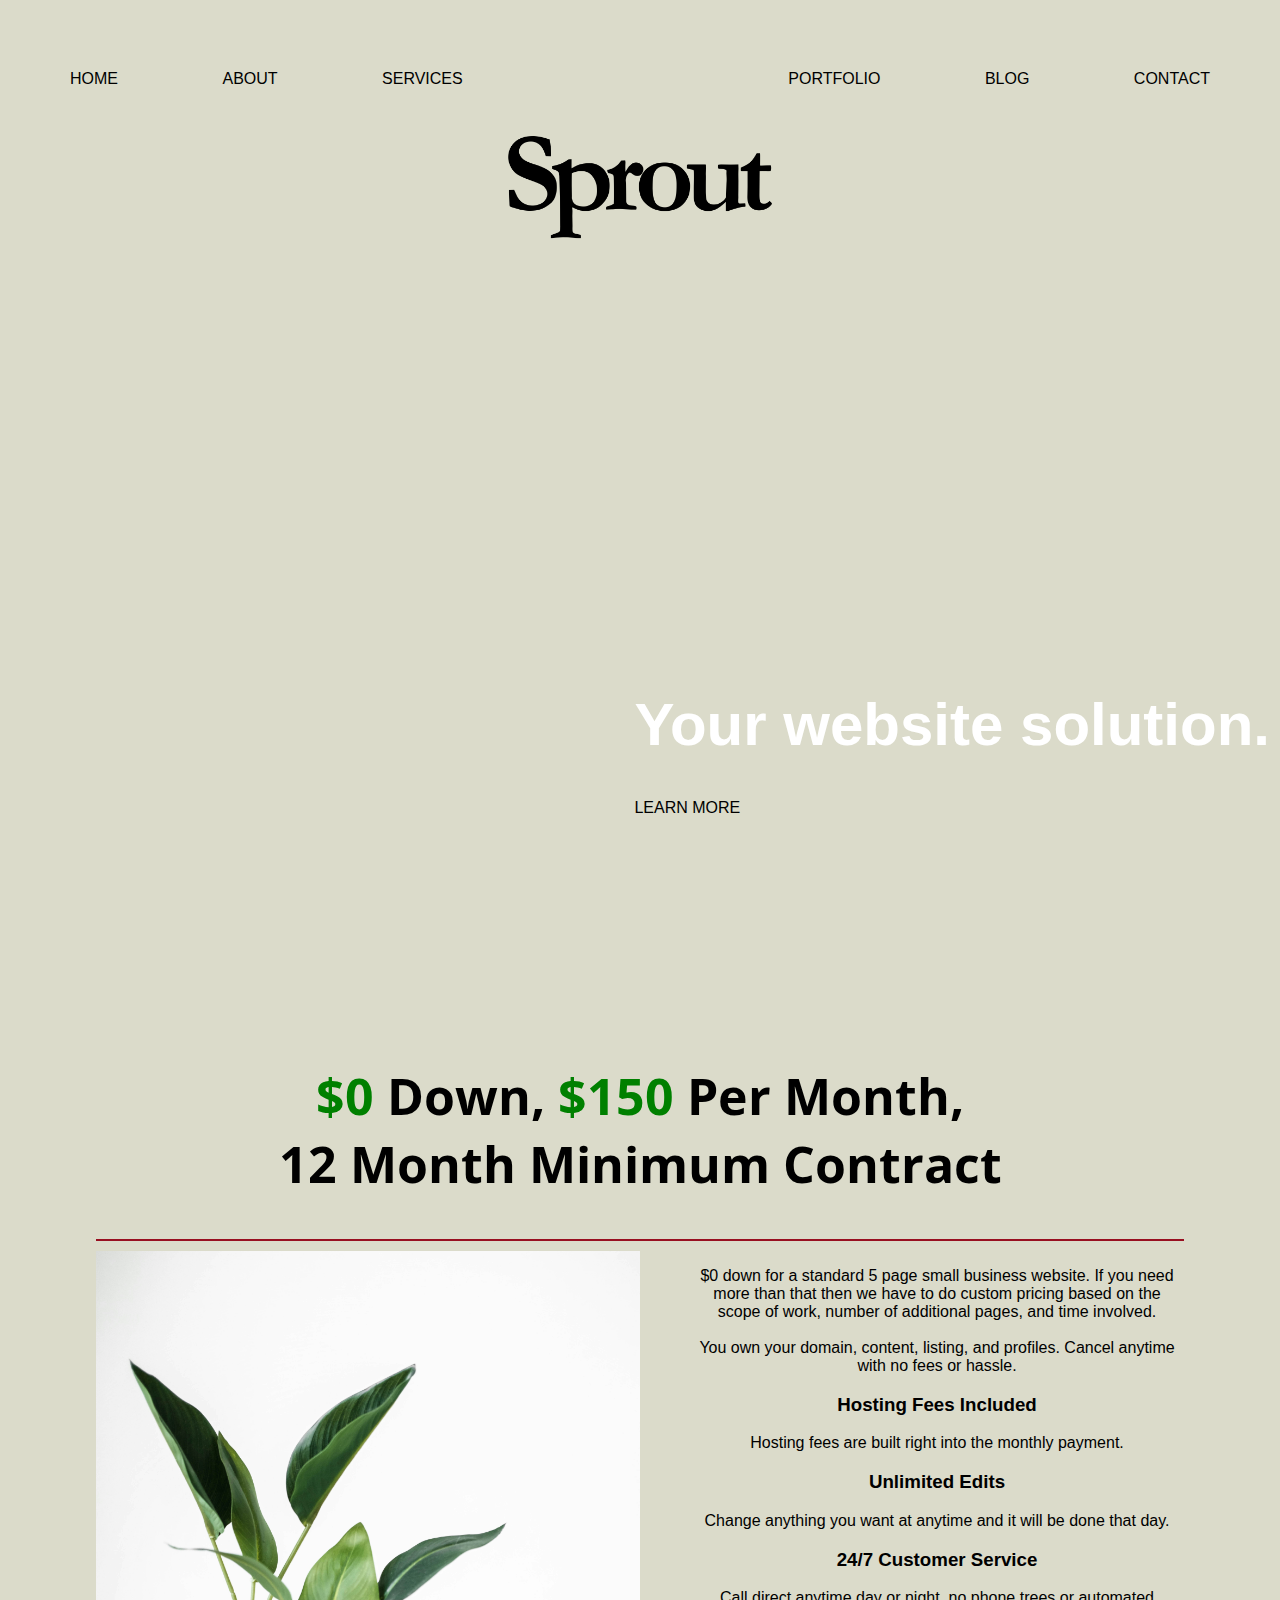
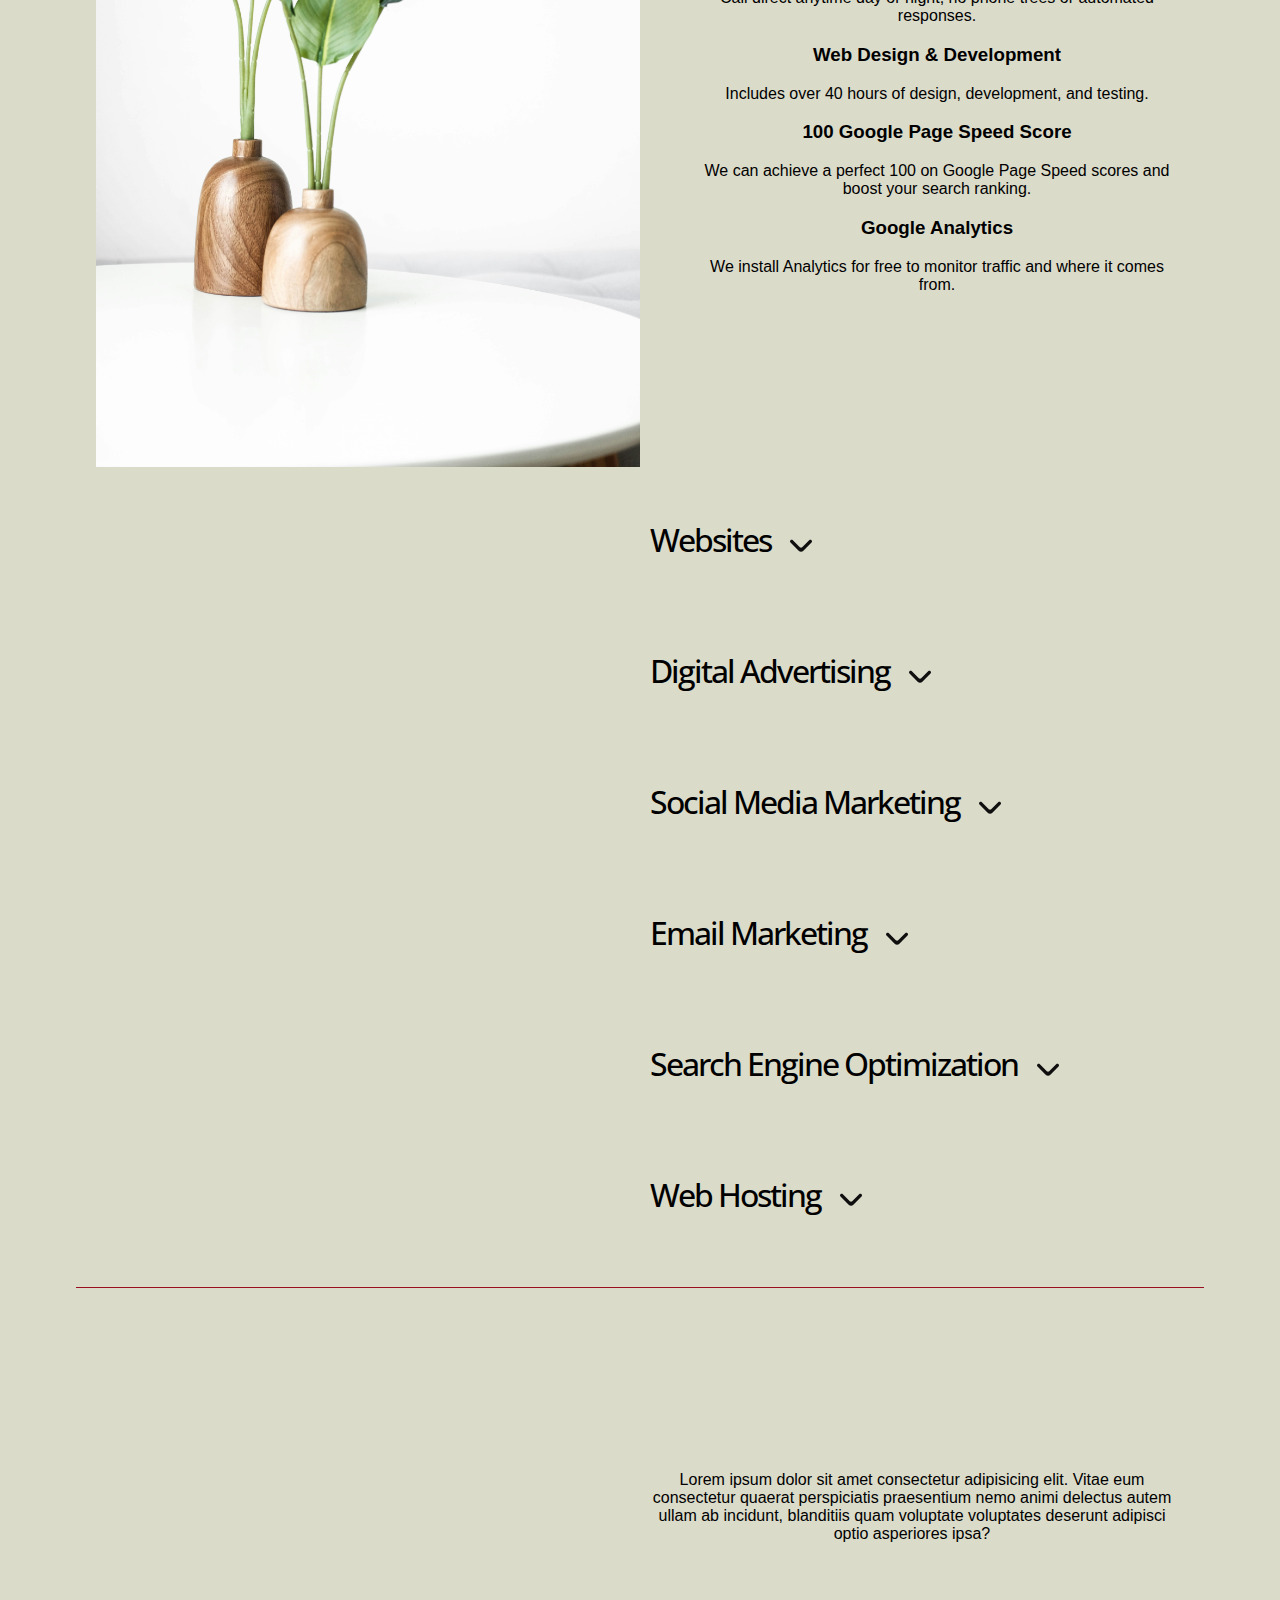
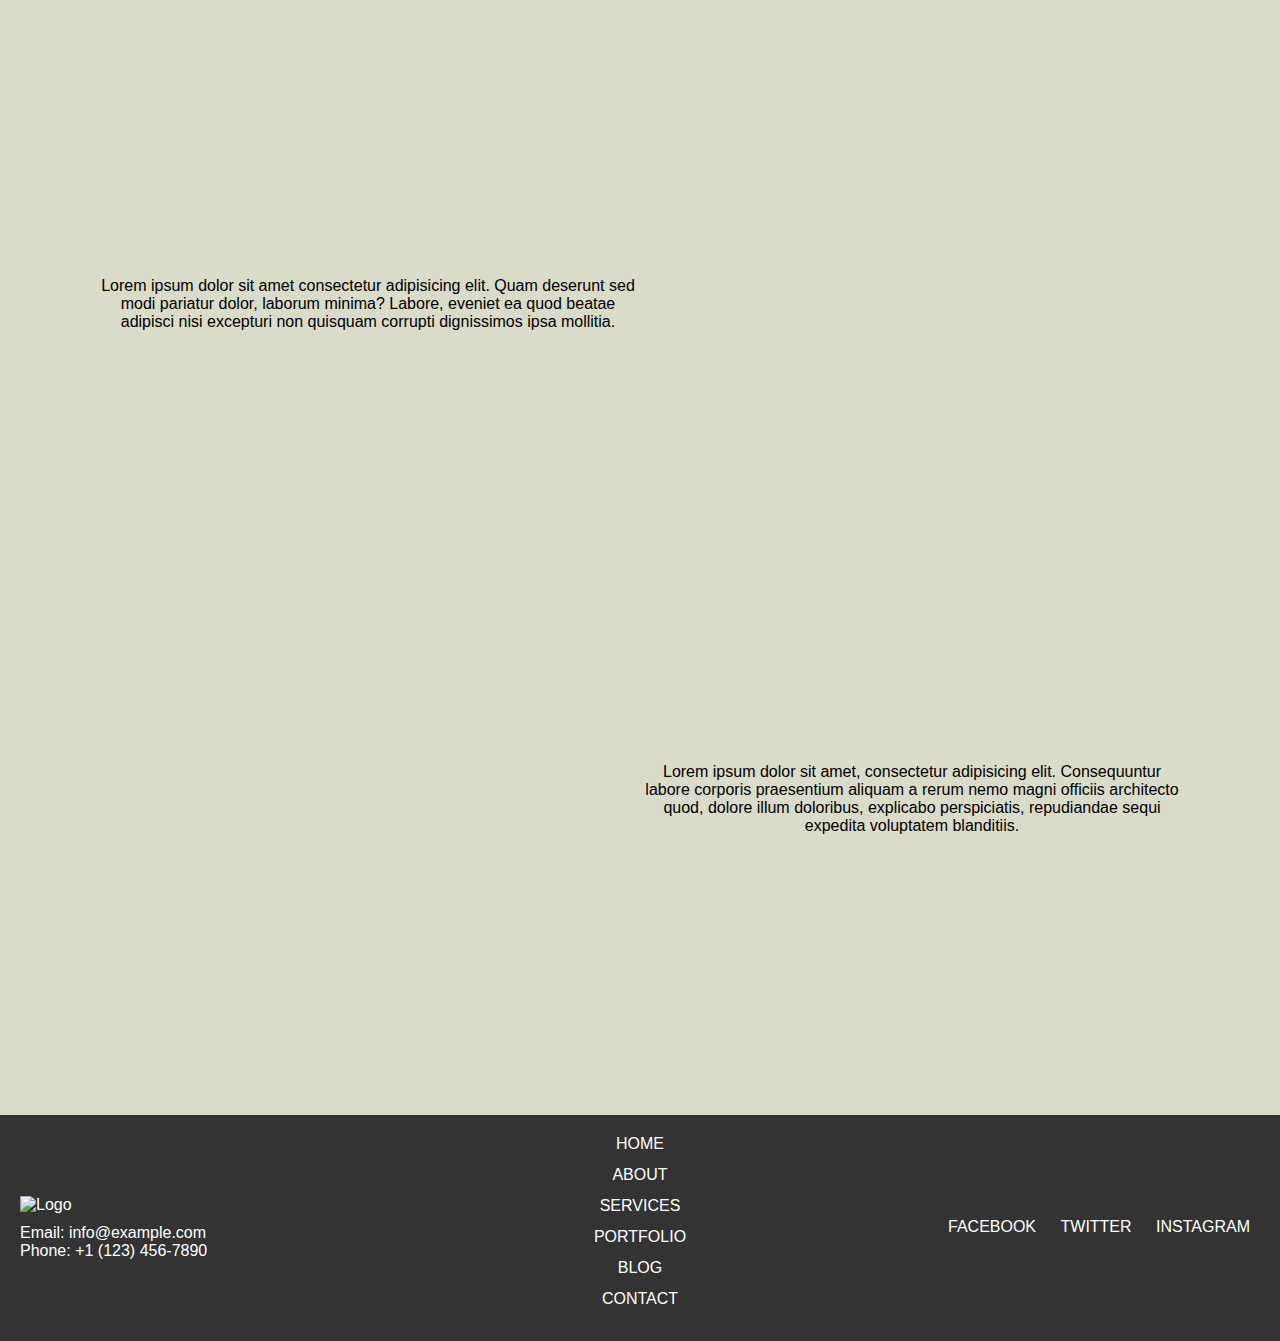
==== index.html @ d8bf2b96 "add footer" ====
<!DOCTYPE html>
<html lang="en">
<head>
    <meta charset="UTF-8">
    <meta name="viewport" content="width=device-width, initial-scale=1.0">
    <title>Sprout</title>
    <link rel="stylesheet" href="stylesheet.css">
    <link rel="icon" href="img/Sprout Logo transparent.png">

    <script src="locomotive-scroll.min.js"></script>
<script>
    (function () {
        var scroll = new LocomotiveScroll();
    })();
</script>


</head>
<body>



    <header class="content">
        <div class="navBar">
            <ul id="navLeft">
                <li><a class="btn btn-shadow-drop btn-shadow-drop--black">Home</a></li>
                <li><a class="btn btn-shadow-drop btn-shadow-drop--black" href="#">About</a></li>
                <li><a class="btn btn-shadow-drop btn-shadow-drop--black" href="#">Services</a></li>
            </ul>
            <ul id="navRight">
                <li><a class="btn btn-shadow-drop btn-shadow-drop--black" href="#">Portfolio</a></li>
                <li><a class="btn btn-shadow-drop btn-shadow-drop--black" href="#">Blog</a></li>
                <li><a class="btn btn-shadow-drop btn-shadow-drop--black" href="#">Contact</a></li>
            </ul>
        </div>
        <div id="logoDiv">
            <img src="img/Sprout Logo white.png" id="logo">
        </div>
    </header>
    <div class="videoClass">
        <video autoplay muted loop id="myVideo">
            <source src="img/pexels_videos_3593 (1080p).mp4" type="video/mp4">
          </video>
    

    </div>
    <div class="centralInfo">
        <div class="infoDiv">
            <h1 class="statement">Your website solution.</h1>
            <a href="#" class="learnMore">Learn More</a>
        </div>
    </div>
    <div class="centerDiv">
    <h2 class="priceHeader">
        <span class="green">$0</span> Down, <span class="green">$150</span> Per Month, <br>
        12 Month Minimum Contract
    </h2>
    </div>
    <div class="leftRight">
        <img src="img/linh-le-Ebwp2-6BG8E-unsplash.jpg" class="right">
        <div class="left">
                        <div class="left-text-group">

                            <p>$0 down for a standard 5 page small business website. If you need more than that then we have to do custom pricing based on the scope of work, number of additional pages, and time involved. <br><br>  
                                You own your domain, content, listing, and profiles.  Cancel anytime with no fees or hassle.  
                            </p>
                        </div>
                        <div class="list-group">
                            <div class="list-item">
                                <!--SVG-->
                                <div class="list-item-content">
                                    <h3>Hosting Fees Included</h3>
                                    <p>Hosting fees are built right into the monthly payment.</p>
                                </div>
                            </div>
                            <div class="list-item">
                                <!--SVG-->
                                <div class="list-item-content">
                                    <h3>Unlimited Edits</h3>
                                    <p>Change anything you want at anytime and it will be done that day.</p>
                                </div>
                            </div>
                            <div class="list-item">
                                <!--SVG-->
                                <div class="list-item-content">
                                    <h3>24/7 Customer Service</h3>
                                    <p>Call direct anytime day or night, no phone trees or automated responses.</p>
                                </div>
                            </div>
                            <div class="list-item">
                                <!--SVG-->
                                <div class="list-item-content">
                                    <h3>Web Design &amp; Development</h3>
                                    <p>Includes over 40 hours of design, development, and testing.</p>
                                </div>
                            </div>
                            <div class="list-item">
                                <!--SVG-->
                                <div class="list-item-content">
                                    <h3>100 Google Page Speed Score</h3>
                                    <p>We can achieve a perfect 100 on Google Page Speed scores and boost your search ranking.</p>
                                </div>
                            </div>
                            <div class="list-item">
                                <!--SVG-->
                                <div class="list-item-content">
                                    <h3>Google Analytics</h3>
                                    <p>We install Analytics for free to monitor traffic and where it comes from.</p>
                                </div>
                            </div>
                        </div>
                    </div>
                </div>
        </div>


        <div class="accordion">
            <div class="accordion-item">
              <div class="accordion-header">
                <h1 class="header-text">Websites</h1>
                <div class="arrow">
                    <img src="img/arrow-down-svgrepo-com.svg">
                </div>
                <span class="arrow"></span>
              </div>
              <div class="accordion-content">
                <p>Welcome to the digital forefront! Our expert team crafts stunning and functional 
                   websites tailored to elevate your online presence. Whether you're establishing a 
                   new site or revamping an existing one, we blend design and functionality seamlessly
                   to create a digital space that speaks volumes about your brand.</p>
              </div>
            </div>
          
            <div class="accordion-item">
              <div class="accordion-header">
                <h1 class="header-text">Digital Advertising</h1>
                <div class="arrow">
                    <img src="img/arrow-down-svgrepo-com.svg">
                </div>
                <span class="arrow"></span>
              </div>
              <div class="accordion-content">
                <p>Supercharge your outreach with our cutting-edge digital advertising solutions. 
                    From targeted campaigns to strategic ad placements, we specialize in maximizing 
                    your ROI. Let us amplify your brand message across the digital landscape, ensuring 
                    it reaches the right audience at the right time.</p>
              </div>
            </div>
            <div class="accordion-item">
                <div class="accordion-header">
                    <h1 class="header-text">Social Media Marketing</h1>
                    <div class="arrow">
                        <img src="img/arrow-down-svgrepo-com.svg">
                    </div>
                  <span class="arrow"></span>
                </div>
                <div class="accordion-content">
                  <p>Engage, inspire, and grow with our social media marketing expertise. We harness 
                    the power of platforms to cultivate meaningful connections with your audience. 
                    From content creation to community management, we've got the tools to transform 
                    your social presence into a dynamic force driving brand loyalty and awareness.</p>
                </div>
              </div>
              <div class="accordion-item">
                <div class="accordion-header">
                    <h1 class="header-text">Email Marketing</h1>
                    <div class="arrow">
                        <img src="img/arrow-down-svgrepo-com.svg">
                    </div>
                  <span class="arrow"></span>
                </div>
                <div class="accordion-content">
                  <p>Unlock the potential of personalized communication. Our email marketing strategies
                     are designed to captivate your audience and drive results. From crafting compelling
                      content to optimizing delivery, we ensure your messages resonate and convert,
                       fostering lasting relationships with your subscribers.</p>
                </div>
              </div>
              <div class="accordion-item">
                <div class="accordion-header">
                    <h1 class="header-text">Search Engine Optimization</h1>
                    <div class="arrow">
                        <img src="img/arrow-down-svgrepo-com.svg">
                    </div>
                  <span class="arrow"></span>
                </div>
                <div class="accordion-content">
                  <p>Be visible, be found! Our SEO wizards work tirelessly to optimize your online presence,
                     making sure your brand stands out in search engine results. We delve into the intricacies
                      of algorithms, keywords, and analytics to propel your website to the top, driving organic
                       traffic and boosting your digital prominence.</p>
                </div>
              </div>
              <div class="accordion-item">
                <div class="accordion-header">
                    <h1 class="header-text">Web Hosting</h1>
                    <div class="arrow">
                        <img src="img/arrow-down-svgrepo-com.svg">
                    </div>
                  <span class="arrow"></span>
                </div>
                <div class="accordion-content">
                  <p>Reliability meets performance with our top-notch web hosting services. Whether 
                    you're a small business or a large enterprise, we provide secure and scalable hosting solutions.
                     Experience seamless uptime, fast loading speeds, and the peace of mind that comes with knowing
                      your digital foundation is in expert hands.</p>
                </div>
              </div>
        </div>
    <div class="idk">
        <div class="pair pairRight" id="pairOne">
            <h1 class="wordRight fancy">Word One</h1>
            <p class="textLeft">Lorem ipsum dolor sit amet consectetur adipisicing elit. Vitae eum consectetur quaerat perspiciatis praesentium nemo animi delectus autem ullam ab incidunt, blanditiis quam voluptate voluptates deserunt adipisci optio asperiores ipsa?</p>
        </div>
        <div class="pair" id="pairTwo">
            <p class="textLeft">Lorem ipsum dolor sit amet consectetur adipisicing elit. Quam deserunt sed modi pariatur dolor, laborum minima? Labore, eveniet ea quod beatae adipisci nisi excepturi non quisquam corrupti dignissimos ipsa mollitia.</p>
            <h1 class="wordRight fancy">Word Two</h1>
        </div>
        <div class="pair pairRight" id="pairThree">
           
                  <h1 class="wordRight fancy">Word Three</h1>
            <p class="textLeft">Lorem ipsum dolor sit amet, consectetur adipisicing elit. Consequuntur labore corporis praesentium aliquam a rerum nemo magni officiis architecto quod, dolore illum doloribus, explicabo perspiciatis, repudiandae sequi expedita voluptatem blanditiis.</p>
   
        </div>
    </div>
    <footer>
        <div class="footer-container">
            <div class="logo">
                <img src="your-logo.png" alt="Logo">
                <p>Email: info@example.com</p>
                <p>Phone: +1 (123) 456-7890</p>
            </div>

            <div class="navigation">
                <h3>Navigation</h3>
                <ul>
                    <li><a href="#">HOME</a></li>
                    <li><a href="#">ABOUT</a></li>
                    <li><a href="#">SERVICES</a></li>
                    <li><a href="#">PORTFOLIO</a></li>
                    <li><a href="#">BLOG</a></li>
                    <li><a href="#">CONTACT</a></li>
                </ul>
            </div>

            <div class="social-media">
                <h3>Follow Us</h3>
                <a href="#" target="_blank">Facebook</a>
                <a href="#" target="_blank">Twitter</a>
                <a href="#" target="_blank">Instagram</a>
            </div>
        </div>
    </footer>



   </body>
<script src="script.js"></script>
</html>
---- stylesheet.css ----
@font-face {
    font-family: 'Instrument-Serif';
    src: url(fonts/InstrumentSerif-Italic.ttf);
}

@font-face{
    font-family: 'Open-Sans';
    src: url(fonts/OpenSans-VariableFont_wdth\,wght.ttf)
}

@font-face{
  font-family: 'Domine';
  src: url(fonts/Domine-VariableFont_wght.ttf)
}











html.has-scroll-smooth {
  overflow: hidden; }

html.has-scroll-dragging {
  -webkit-user-select: none;
  -moz-user-select: none;
  -ms-user-select: none;
  user-select: none; }

.has-scroll-smooth body {
  overflow: hidden; }

.has-scroll-smooth [data-scroll-container] {
  min-height: 100vh; }

[data-scroll-direction="horizontal"] [data-scroll-container] {
  height: 100vh;
  display: inline-block;
  white-space: nowrap; }

[data-scroll-direction="horizontal"] [data-scroll-section] {
  display: inline-block;
  vertical-align: top;
  white-space: nowrap;
  height: 100%; }

.c-scrollbar {
  position: absolute;
  right: 0;
  top: 0;
  width: 11px;
  height: 100%;
  transform-origin: center right;
  transition: transform 0.3s, opacity 0.3s;
  opacity: 0; }
  .c-scrollbar:hover {
    transform: scaleX(1.45); }
  .c-scrollbar:hover, .has-scroll-scrolling .c-scrollbar, .has-scroll-dragging .c-scrollbar {
    opacity: 1; }
  [data-scroll-direction="horizontal"] .c-scrollbar {
    width: 100%;
    height: 10px;
    top: auto;
    bottom: 0;
    transform: scaleY(1); }
    [data-scroll-direction="horizontal"] .c-scrollbar:hover {
      transform: scaleY(1.3); }

.c-scrollbar_thumb {
  position: absolute;
  top: 0;
  right: 0;
  background-color: black;
  opacity: 0.5;
  width: 7px;
  border-radius: 10px;
  margin: 2px;
  cursor: -webkit-grab;
  cursor: grab; }
  .has-scroll-dragging .c-scrollbar_thumb {
    cursor: -webkit-grabbing;
    cursor: grabbing; }
  [data-scroll-direction="horizontal"] .c-scrollbar_thumb {
    right: auto;
    bottom: 0; }


















html{
    font-family: 'Open Sans', sans-serif;
}
body{
    margin:0;
    padding:0;
    background-color:#DBDBCA;
}
.videoClass{
}

#myVideo {
    border-radius: 50px;
    width: 100%;
    max-height:80%;
    height: 75vh;
    object-fit: cover;
    left: 0;
    right: 0;
    top: 0;
    bottom: 0;
    z-index: -1;
  }

  header {
    width: 100%;
    display: flex;
    flex-direction: column;
    align-items: center;

  }
  #logoDiv {
    padding:0px;
    margin-top:-40px;
    align-items: center;
}

#logo{
    height: 200px;
}

.navBar {
    display: flex;
    justify-content: space-between;
    align-items: center;
    width: 100%;
}

ul {
    list-style-type: none;
    margin-top: 50px;
    padding: 20px;
}

li {
    display: inline-block;
    color:#3D9776;
    margin-left: 50px; /* Adjust margin as needed */
    margin-right:50px;
}

#navLeft {
    text-align: left;
}

a {
    color: black;
    display:inline-block;
    margin:0;
    text-transform:uppercase; 
    text-decoration: none;

}

a:after {
  display:block;
  content: '';
  border-bottom: solid 3px #980F20;  
  transform: scaleX(0);  
  transition: transform 200ms ease-in-out;
  transform-origin:  0% 50%;
}
a:hover:after { transform: scaleX(1); }



.infoDiv{
    position: absolute;
    right:10px;
    bottom:100px;

}
.statement{
    color: white;
    font-size:60px;
}
.centralInfo{
    position: relative;
    bottom: 100px;
    right: 0px;
    padding: 50px; 
    padding-bottom:0px;
}

.centralButton{
    font-size:30px;
}
.learnMore{
    padding:0px;
    margin:0px;
}


.priceHeader{
  font-family:'Open-Sans';
  font-size:50px;
  text-align: center;

}

.green{
  color:green;
}
.pair{
    display:flex;
    align-items: center;
    flex-basis: 0;
    flex-grow:1;
    flex-shrink:0;

}
.textLeft{
    font-family:'Lucida Sans', 'Lucida Sans Regular', 'Lucida Grande', 'Lucida Sans Unicode', Geneva, Verdana, sans-serif;
    width:50%;
    text-align: center;
}
.wordRight{
    font-family: 'Instrument-Serif';
    width:50%;
    color:#005A86;
    text-align:center;
    font-size:150px;
    opacity: 80%;
}

.idk{
    border-top:#980F20 1px solid;
    padding:20px;
    width:85%;
    margin:auto
}

.right{
    width:50%;
    padding-right:50px;
}

.centerDiv{
  display:flex;
  justify-content: center;
}

.leftRight{
    border-top:#980F20 2px solid;
    padding-top:10px;
    width:85%;
    text-align: center;
    margin:auto;
    display: flex;
}


.fancy {
    opacity: 0;
    visibility: hidden;
    transition: opacity 0.5s ease, visibility 0.5s ease;
  }
  
  .effect {
    display: inline-block;
    opacity: 0;
    transform: translateY(20px);
    transition: opacity 0.5s ease, transform 0.5s ease;
  }
  
  .pull-up {
    opacity: 1;
    transform: translateY(0);
    animation: pullUp 0.5s ease;
  }
  
  @keyframes pullUp {
    0% {
      transform: translateY(20%);
      opacity: 0;
    }
    100% {
      transform: translateY(0);
      opacity: 1;
    }
  }
  
  .visible {
    opacity: 1;
    visibility: visible;
  }
  
  
  .accordion {
    max-width: 50%;
    right: 0;
    margin: 20px 0 20px auto; /* Adjusted margin for right alignment */
}

/* Rest of your existing styles remain unchanged */

  .accordion-item {
    margin-bottom: 5px;
    overflow: hidden;
    border: none; /* Remove border */
  }
  
  .accordion-header {
    background-color: #DBDBCA;
    letter-spacing: -2px;
    padding: 10px; /* Adjusted padding for better spacing */
    cursor: pointer;
    position: relative;
    display: inline-block; /* Ensure inline block display for dynamic width */
}

  .header-text{
    font-family:'Open-Sans';
    font-weight:500;
  }
  
  .accordion-content {
    color:#2b2b28;
    font-family:'Open-Sans';
    line-height: 200%;
    font-size:large;
    padding: 10px;
    padding-right:20%;
    max-height: 0;
    overflow: hidden;
    transition: max-height 0.3s ease-in-out, visibility 0.3s ease-in-out; /* Added visibility transition */
  }
  
  .active .accordion-content {
    max-height: 1000px; /* Adjust a reasonable max-height value */
    visibility: visible; /* Ensure visibility when content is expanded */
    transition: max-height 0.3s ease-in-out, visibility 0.3s ease-in-out; /* Added visibility transition */
  }
  

  .arrow {
    position: absolute;
    top: 35%;
    left: calc(100%);
    transition: transform 0.3s ease; /* Added transition property for rotation */
    transform: rotate(0deg);
}

.arrow img {
    width: 40px; /* Set the width of the SVG */
    height: 40px; /* Set the height of the SVG */
    transition: transform 0.3s ease; /* Added transition property */
}


.arrow.clicked {
    transform:  rotate(180deg);
}

.accordion-header:hover .arrow {
    filter: brightness(80%); /* Darken on hover */
}
  




footer {
  background-color: #333;
  color: #fff;
  padding: 20px;
  text-align: center;
}

.footer-container {
  display: flex;
  justify-content: space-between;
  align-items: center;
  flex-wrap: wrap;
}

.logo {
  flex: 1;
  text-align: left;
}

.logo img {
  max-width: 100%;
  height: auto;
  margin-bottom: 10px;
}

.logo p {
  margin: 0;
}

.navigation {
  flex: 1;
  text-align: center;
}

.navigation h3 {
  display: none; /* Hide the "Navigation" heading */
}

.navigation ul {
  list-style: none;
  padding: 0;
  margin: 0;
}

.navigation li {
  display: block;
  margin-bottom: 10px;
}

.navigation a {
  color: #fff;
  text-decoration: none;
}

.social-media {
  flex: 1;
  text-align: right;
}

.social-media h3 {
  display: none; /* Hide the "Follow Us" heading */
}

.social-media a {
  color: #fff;
  text-decoration: none;
  margin: 0 10px;
}
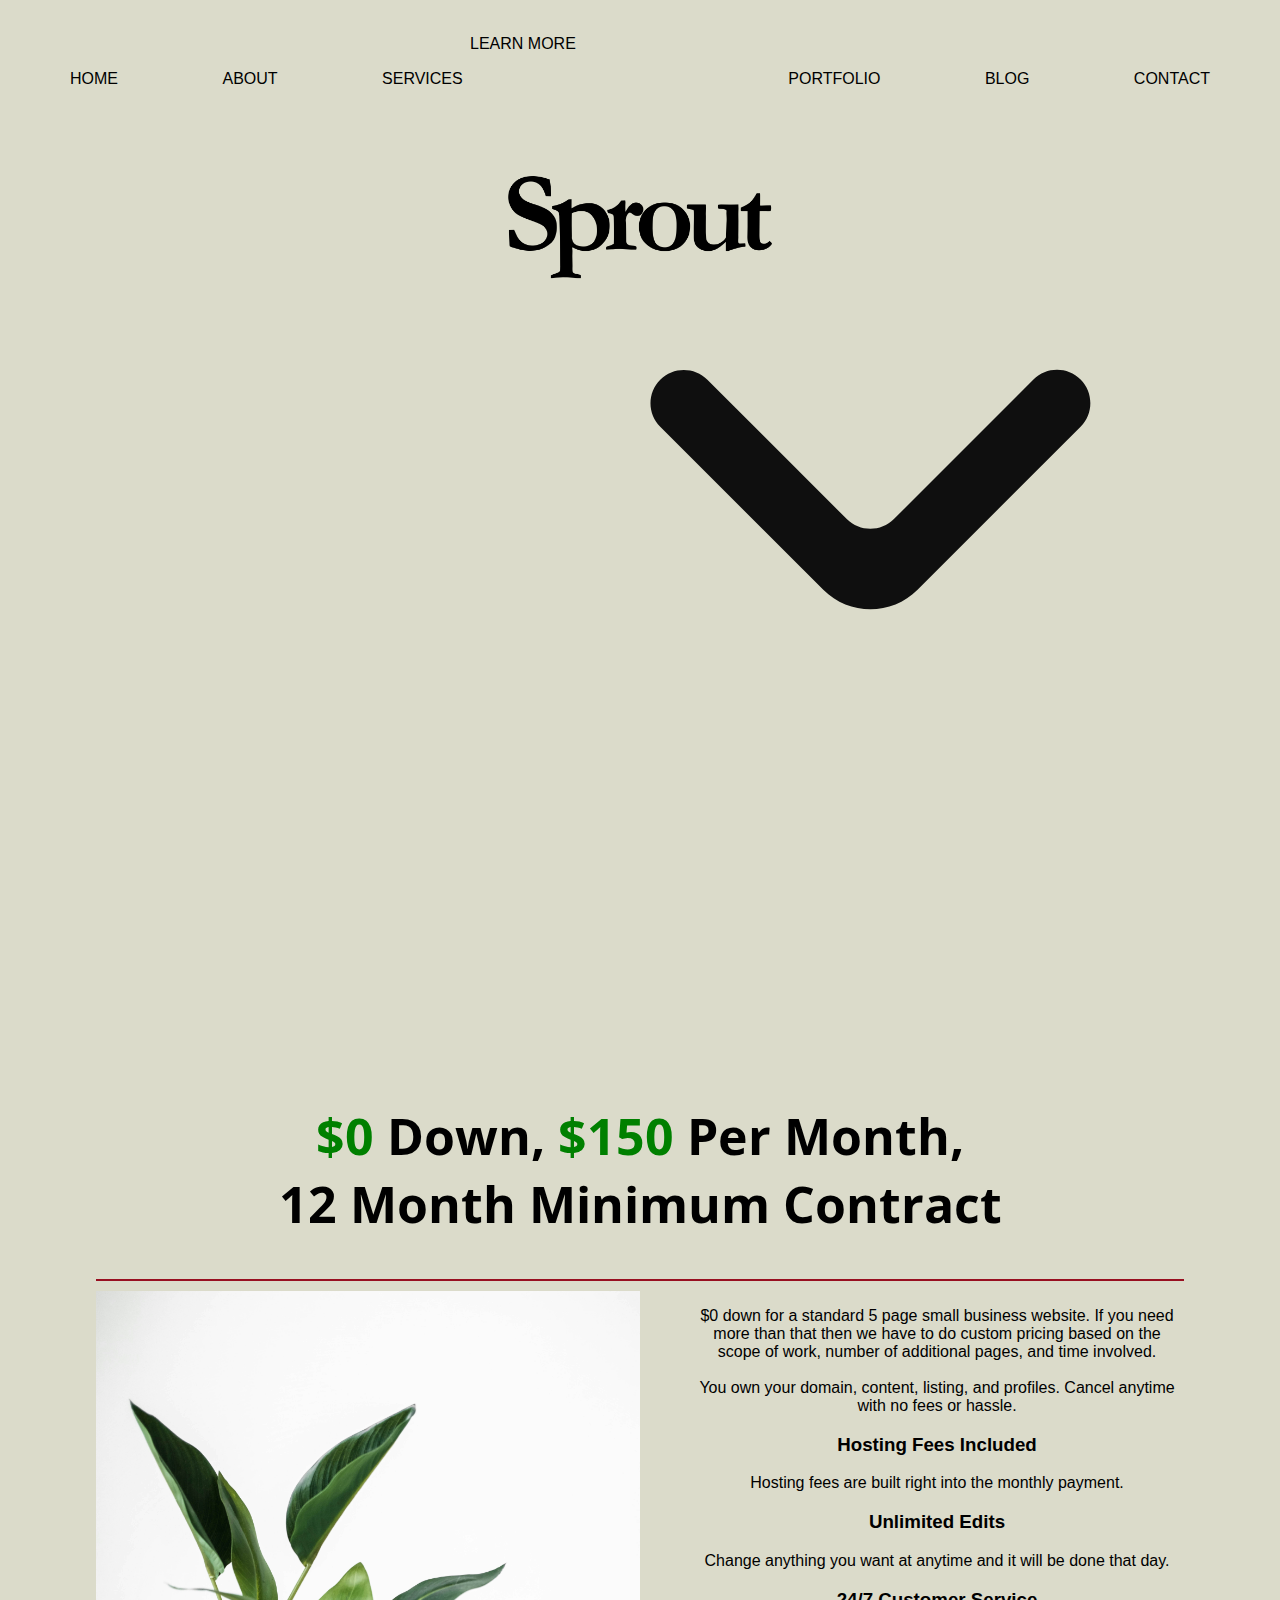
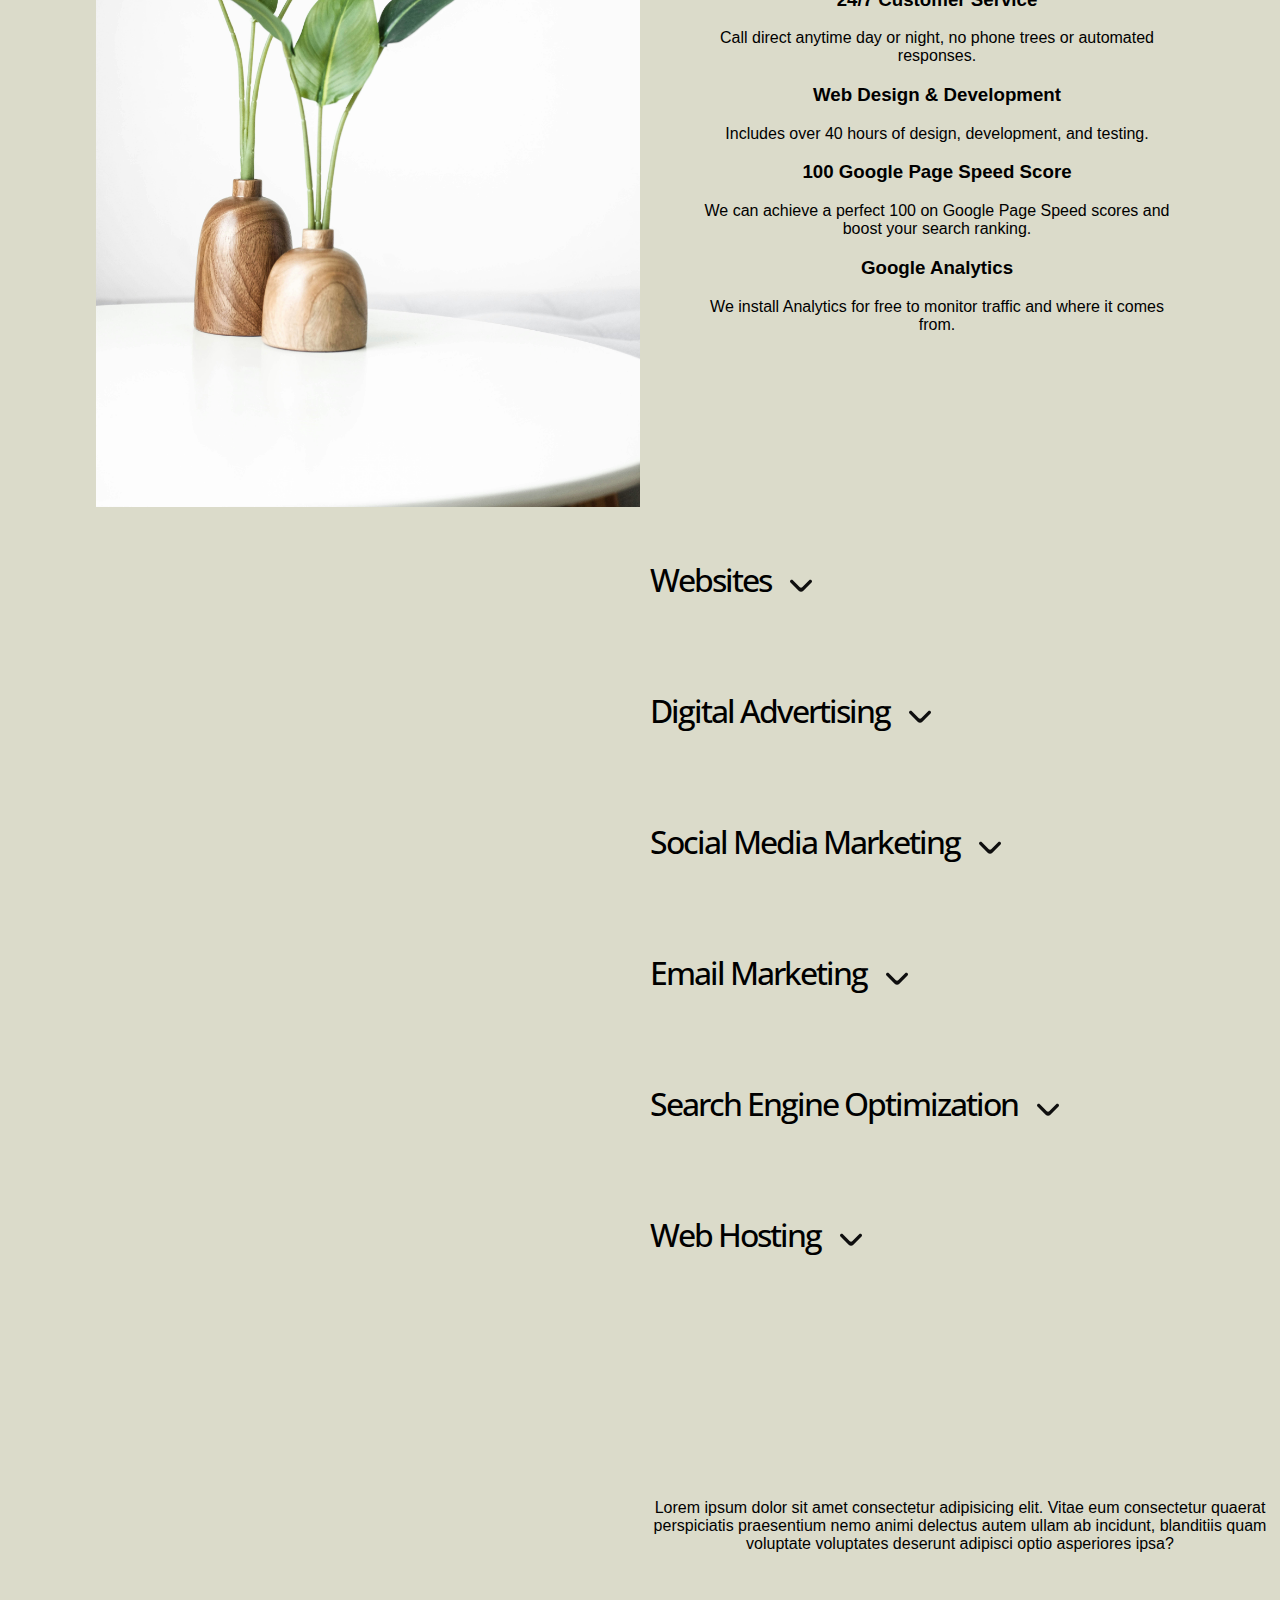
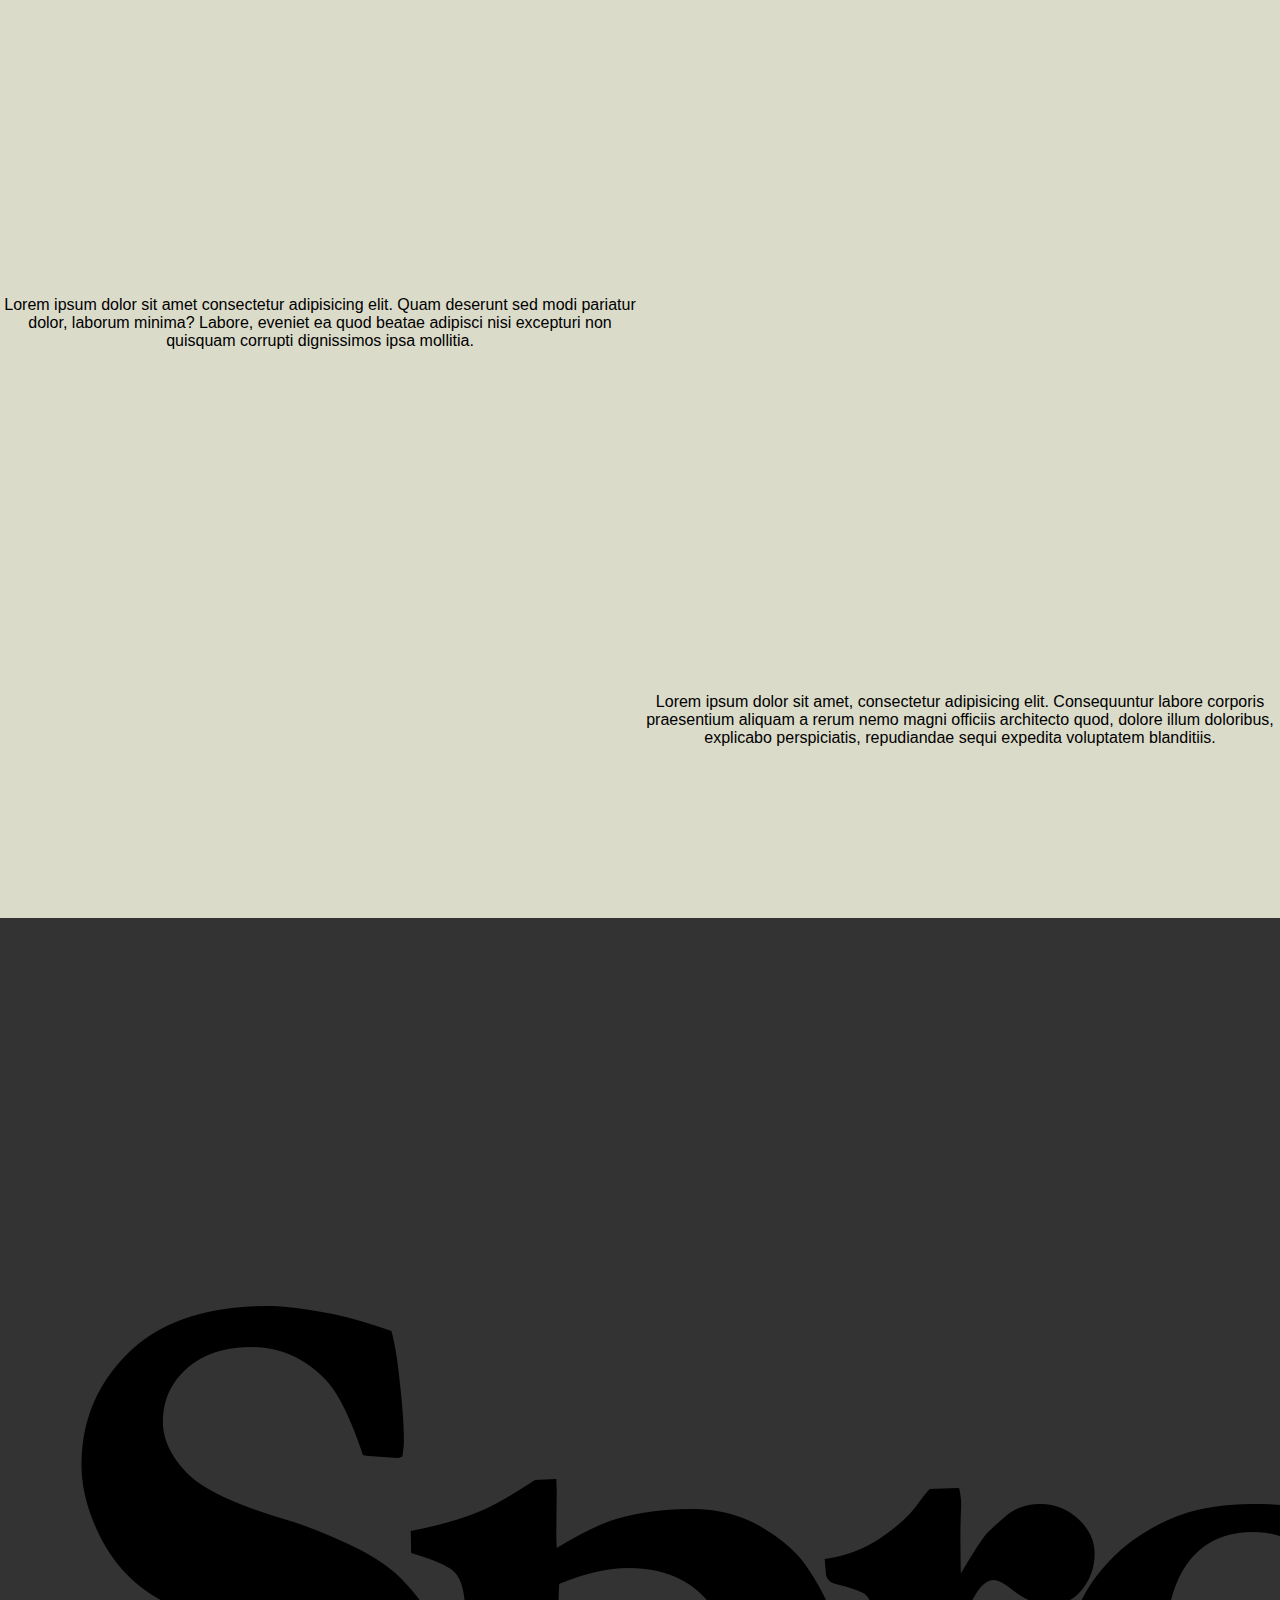
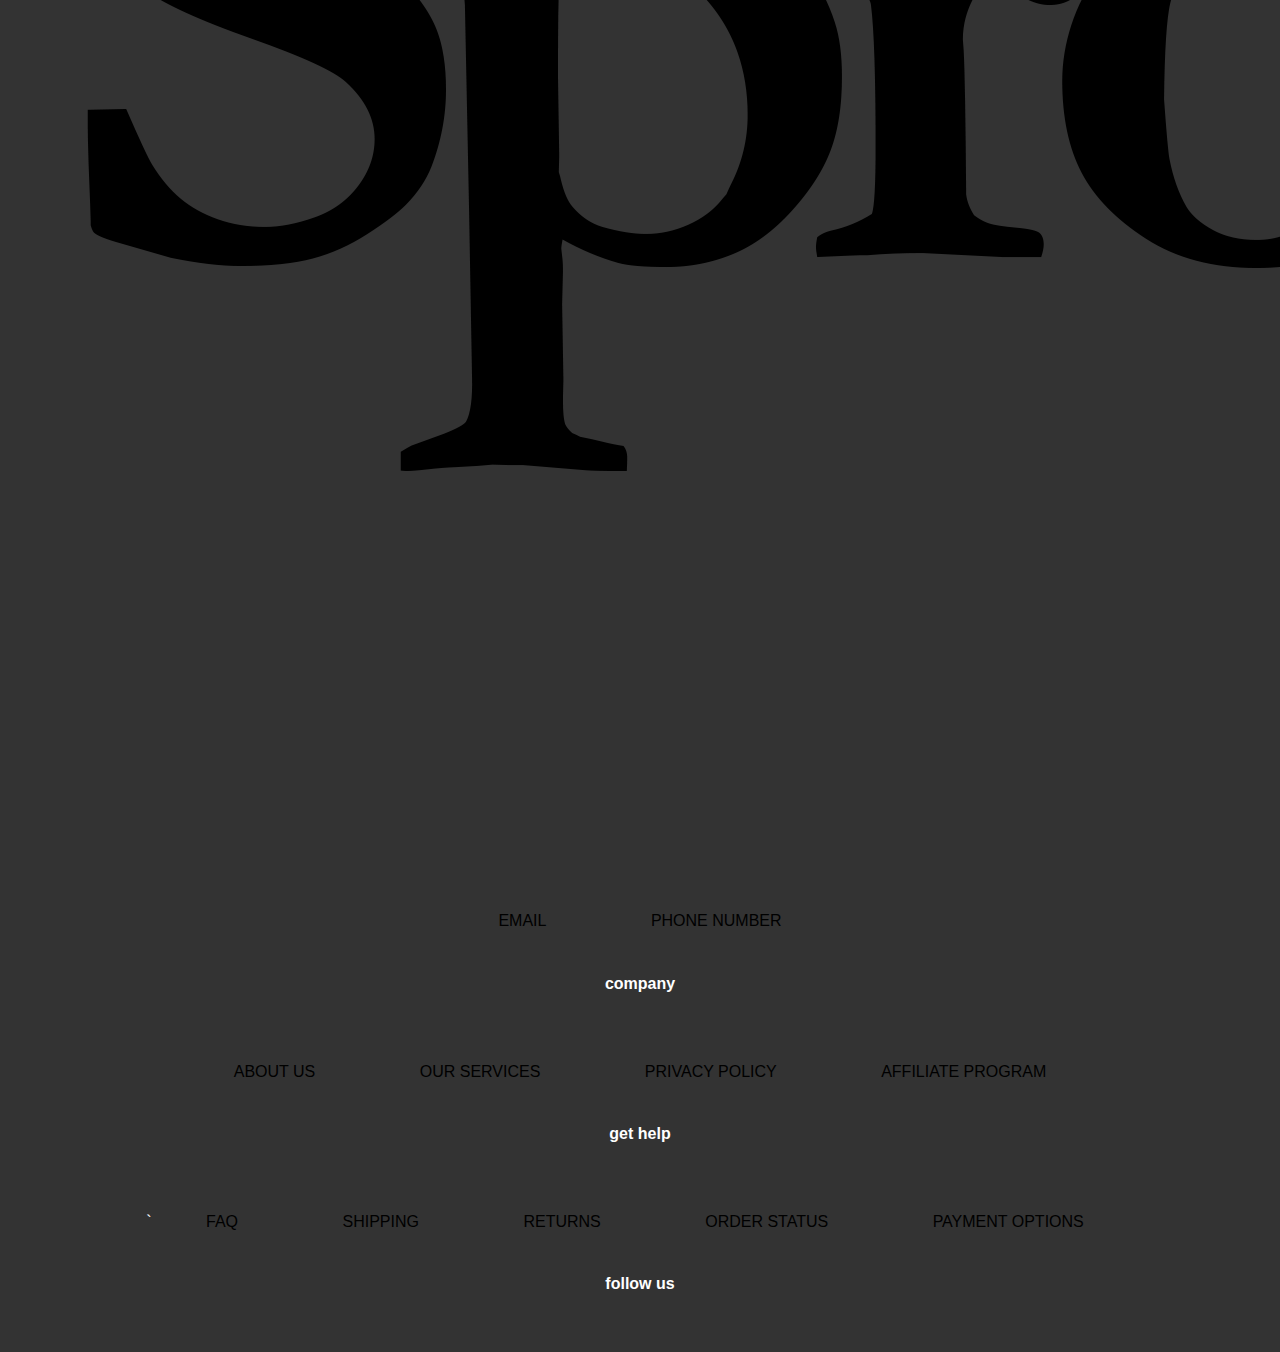
==== commit fd9e2937: "Update index.html" ====
--- a/index.html
+++ b/index.html
@@ -8,206 +8,238 @@
     <link rel="icon" href="img/Sprout Logo transparent.png">
 
     <script src="locomotive-scroll.min.js"></script>
-<script>
-    (function () {
-        var scroll = new LocomotiveScroll();
-    })();
-</script>
-
 
 </head>
 <body>
 
 
-
+    <!-- HEADER -->
     <header class="content">
         <div class="navBar">
-            <ul id="navLeft">
-                <li><a class="btn btn-shadow-drop btn-shadow-drop--black">Home</a></li>
-                <li><a class="btn btn-shadow-drop btn-shadow-drop--black" href="#">About</a></li>
-                <li><a class="btn btn-shadow-drop btn-shadow-drop--black" href="#">Services</a></li>
+            <ul class="navLeft nav">
+                <li class="navLink"><a class="btn btn-shadow-drop btn-shadow-drop--black">Home</a></li>
+                <li class="navLink"><a class="btn btn-shadow-drop btn-shadow-drop--black" href="#">About</a></li>
+                <li class="navLink"><a class="btn btn-shadow-drop btn-shadow-drop--black" href="#">Services</a></li>
             </ul>
-            <ul id="navRight">
-                <li><a class="btn btn-shadow-drop btn-shadow-drop--black" href="#">Portfolio</a></li>
-                <li><a class="btn btn-shadow-drop btn-shadow-drop--black" href="#">Blog</a></li>
-                <li><a class="btn btn-shadow-drop btn-shadow-drop--black" href="#">Contact</a></li>
+            <ul class="navRight nav">
+                <li class="navLink"><a class="btn btn-shadow-drop btn-shadow-drop--black" href="#">Portfolio</a></li>
+                <li class="navLink"><a class="btn btn-shadow-drop btn-shadow-drop--black" href="#">Blog</a></li>
+                <li class="navLink"><a class="btn btn-shadow-drop btn-shadow-drop--black" href="#">Contact</a></li>
             </ul>
         </div>
-        <div id="logoDiv">
+        <div class="logoDiv">
             <img src="img/Sprout Logo white.png" id="logo">
         </div>
     </header>
+
+
+
+    <!--VIDEO BACKGROUND-->
     <div class="videoClass">
         <video autoplay muted loop id="myVideo">
             <source src="img/pexels_videos_3593 (1080p).mp4" type="video/mp4">
           </video>
-    
-
-    </div>
+    </div>
+
+
+
+    <!--CONTENT IN FRONT OF VIDEO-->
     <div class="centralInfo">
         <div class="infoDiv">
-            <h1 class="statement">Your website solution.</h1>
-            <a href="#" class="learnMore">Learn More</a>
-        </div>
-    </div>
+            <h1 class="statement fancy">Your website solution.</h1>
+            <div class="learnMore">
+                <a href="#" class="learnMoreLink">Learn More</a>
+                <div class="arrowLearn">
+                    <img src="img/arrow-down-svgrepo-com.svg">
+                </div>
+            </div>
+        </div>
+    </div>
+    
+    
+
+
+    <!--PRICING AND INFORMATION-->
+
+    <!--PRICING-->
     <div class="centerDiv">
-    <h2 class="priceHeader">
-        <span class="green">$0</span> Down, <span class="green">$150</span> Per Month, <br>
-        12 Month Minimum Contract
-    </h2>
-    </div>
+        <h2 class="priceHeader">
+            <span class="green">$0</span> Down, <span class="green">$150</span> Per Month, <br>
+            12 Month Minimum Contract
+        </h2>
+    </div>
+
+
+
+    <!--INFORMATION-->
     <div class="leftRight">
+        <!--IMAGE ON RIGHT-->
         <img src="img/linh-le-Ebwp2-6BG8E-unsplash.jpg" class="right">
+        
+        <!--INFO ON LEFT-->
         <div class="left">
-                        <div class="left-text-group">
-
-                            <p>$0 down for a standard 5 page small business website. If you need more than that then we have to do custom pricing based on the scope of work, number of additional pages, and time involved. <br><br>  
-                                You own your domain, content, listing, and profiles.  Cancel anytime with no fees or hassle.  
-                            </p>
-                        </div>
-                        <div class="list-group">
-                            <div class="list-item">
-                                <!--SVG-->
-                                <div class="list-item-content">
-                                    <h3>Hosting Fees Included</h3>
-                                    <p>Hosting fees are built right into the monthly payment.</p>
-                                </div>
-                            </div>
-                            <div class="list-item">
-                                <!--SVG-->
-                                <div class="list-item-content">
-                                    <h3>Unlimited Edits</h3>
-                                    <p>Change anything you want at anytime and it will be done that day.</p>
-                                </div>
-                            </div>
-                            <div class="list-item">
-                                <!--SVG-->
-                                <div class="list-item-content">
-                                    <h3>24/7 Customer Service</h3>
-                                    <p>Call direct anytime day or night, no phone trees or automated responses.</p>
-                                </div>
-                            </div>
-                            <div class="list-item">
-                                <!--SVG-->
-                                <div class="list-item-content">
-                                    <h3>Web Design &amp; Development</h3>
-                                    <p>Includes over 40 hours of design, development, and testing.</p>
-                                </div>
-                            </div>
-                            <div class="list-item">
-                                <!--SVG-->
-                                <div class="list-item-content">
-                                    <h3>100 Google Page Speed Score</h3>
-                                    <p>We can achieve a perfect 100 on Google Page Speed scores and boost your search ranking.</p>
-                                </div>
-                            </div>
-                            <div class="list-item">
-                                <!--SVG-->
-                                <div class="list-item-content">
-                                    <h3>Google Analytics</h3>
-                                    <p>We install Analytics for free to monitor traffic and where it comes from.</p>
-                                </div>
-                            </div>
-                        </div>
-                    </div>
-                </div>
-        </div>
-
-
-        <div class="accordion">
-            <div class="accordion-item">
-              <div class="accordion-header">
-                <h1 class="header-text">Websites</h1>
+            <div class="left-text-group">
+
+                <p>$0 down for a standard 5 page small business website. If you need more than that then we have to do custom pricing based on the scope of work, number of additional pages, and time involved. <br><br>  
+                    You own your domain, content, listing, and profiles.  Cancel anytime with no fees or hassle.  
+                </p>
+            </div>
+
+            <div class="list-group">
+                <div class="list-item">
+                    <div class="list-item-content">
+                        <h3>Hosting Fees Included</h3>
+                        <p>Hosting fees are built right into the monthly payment.</p>
+                    </div>
+                </div>
+
+
+                <div class="list-item">
+                    <div class="list-item-content">
+                        <h3>Unlimited Edits</h3>
+                        <p>Change anything you want at anytime and it will be done that day.</p>
+                    </div>
+                </div>
+
+
+                <div class="list-item">
+                    <div class="list-item-content">
+                        <h3>24/7 Customer Service</h3>
+                        <p>Call direct anytime day or night, no phone trees or automated responses.</p>
+                    </div>
+                </div>
+
+
+                <div class="list-item">
+                    <div class="list-item-content">
+                        <h3>Web Design &amp; Development</h3>
+                        <p>Includes over 40 hours of design, development, and testing.</p>
+                    </div>
+                </div>
+
+
+                <div class="list-item">
+                    <div class="list-item-content">
+                        <h3>100 Google Page Speed Score</h3>
+                        <p>We can achieve a perfect 100 on Google Page Speed scores and boost your search ranking.</p>
+                    </div>
+                </div>
+
+
+                <div class="list-item">
+                    <div class="list-item-content">
+                        <h3>Google Analytics</h3>
+                        <p>We install Analytics for free to monitor traffic and where it comes from.</p>
+                    </div>
+                </div>
+            </div>
+        </div>
+    </div>
+
+
+    <!--ACCORDION-->
+    <div class="accordion">
+
+        <div class="accordion-item">
+            <div class="accordion-header">
+            <h1 class="header-text">Websites</h1>
+            <div class="arrow">
+                <img src="img/arrow-down-svgrepo-com.svg">
+            </div>
+            <span class="arrow"></span>
+            </div>
+            <div class="accordion-content">
+            <p>Welcome to the digital forefront! Our expert team crafts stunning and functional 
+                websites tailored to elevate your online presence. Whether you're establishing a 
+                new site or revamping an existing one, we blend design and functionality seamlessly
+                to create a digital space that speaks volumes about your brand.</p>
+            </div>
+        </div>
+        
+        <div class="accordion-item">
+            <div class="accordion-header">
+            <h1 class="header-text">Digital Advertising</h1>
+            <div class="arrow">
+                <img src="img/arrow-down-svgrepo-com.svg">
+            </div>
+            <span class="arrow"></span>
+            </div>
+            <div class="accordion-content">
+            <p>Supercharge your outreach with our cutting-edge digital advertising solutions. 
+                From targeted campaigns to strategic ad placements, we specialize in maximizing 
+                your ROI. Let us amplify your brand message across the digital landscape, ensuring 
+                it reaches the right audience at the right time.</p>
+            </div>
+        </div>
+
+        <div class="accordion-item">
+            <div class="accordion-header">
+                <h1 class="header-text">Social Media Marketing</h1>
                 <div class="arrow">
                     <img src="img/arrow-down-svgrepo-com.svg">
                 </div>
                 <span class="arrow"></span>
-              </div>
-              <div class="accordion-content">
-                <p>Welcome to the digital forefront! Our expert team crafts stunning and functional 
-                   websites tailored to elevate your online presence. Whether you're establishing a 
-                   new site or revamping an existing one, we blend design and functionality seamlessly
-                   to create a digital space that speaks volumes about your brand.</p>
-              </div>
-            </div>
-          
-            <div class="accordion-item">
-              <div class="accordion-header">
-                <h1 class="header-text">Digital Advertising</h1>
+            </div>
+            <div class="accordion-content">
+                <p>Engage, inspire, and grow with our social media marketing expertise. We harness 
+                the power of platforms to cultivate meaningful connections with your audience. 
+                From content creation to community management, we've got the tools to transform 
+                your social presence into a dynamic force driving brand loyalty and awareness.</p>
+            </div>
+        </div>
+
+        <div class="accordion-item">
+            <div class="accordion-header">
+                <h1 class="header-text">Email Marketing</h1>
                 <div class="arrow">
                     <img src="img/arrow-down-svgrepo-com.svg">
                 </div>
                 <span class="arrow"></span>
-              </div>
-              <div class="accordion-content">
-                <p>Supercharge your outreach with our cutting-edge digital advertising solutions. 
-                    From targeted campaigns to strategic ad placements, we specialize in maximizing 
-                    your ROI. Let us amplify your brand message across the digital landscape, ensuring 
-                    it reaches the right audience at the right time.</p>
-              </div>
-            </div>
-            <div class="accordion-item">
-                <div class="accordion-header">
-                    <h1 class="header-text">Social Media Marketing</h1>
-                    <div class="arrow">
-                        <img src="img/arrow-down-svgrepo-com.svg">
-                    </div>
-                  <span class="arrow"></span>
-                </div>
-                <div class="accordion-content">
-                  <p>Engage, inspire, and grow with our social media marketing expertise. We harness 
-                    the power of platforms to cultivate meaningful connections with your audience. 
-                    From content creation to community management, we've got the tools to transform 
-                    your social presence into a dynamic force driving brand loyalty and awareness.</p>
-                </div>
-              </div>
-              <div class="accordion-item">
-                <div class="accordion-header">
-                    <h1 class="header-text">Email Marketing</h1>
-                    <div class="arrow">
-                        <img src="img/arrow-down-svgrepo-com.svg">
-                    </div>
-                  <span class="arrow"></span>
-                </div>
-                <div class="accordion-content">
-                  <p>Unlock the potential of personalized communication. Our email marketing strategies
-                     are designed to captivate your audience and drive results. From crafting compelling
-                      content to optimizing delivery, we ensure your messages resonate and convert,
-                       fostering lasting relationships with your subscribers.</p>
-                </div>
-              </div>
-              <div class="accordion-item">
-                <div class="accordion-header">
-                    <h1 class="header-text">Search Engine Optimization</h1>
-                    <div class="arrow">
-                        <img src="img/arrow-down-svgrepo-com.svg">
-                    </div>
-                  <span class="arrow"></span>
-                </div>
-                <div class="accordion-content">
-                  <p>Be visible, be found! Our SEO wizards work tirelessly to optimize your online presence,
-                     making sure your brand stands out in search engine results. We delve into the intricacies
-                      of algorithms, keywords, and analytics to propel your website to the top, driving organic
-                       traffic and boosting your digital prominence.</p>
-                </div>
-              </div>
-              <div class="accordion-item">
-                <div class="accordion-header">
-                    <h1 class="header-text">Web Hosting</h1>
-                    <div class="arrow">
-                        <img src="img/arrow-down-svgrepo-com.svg">
-                    </div>
-                  <span class="arrow"></span>
-                </div>
-                <div class="accordion-content">
-                  <p>Reliability meets performance with our top-notch web hosting services. Whether 
-                    you're a small business or a large enterprise, we provide secure and scalable hosting solutions.
-                     Experience seamless uptime, fast loading speeds, and the peace of mind that comes with knowing
-                      your digital foundation is in expert hands.</p>
-                </div>
-              </div>
-        </div>
-    <div class="idk">
+            </div>
+            <div class="accordion-content">
+                <p>Unlock the potential of personalized communication. Our email marketing strategies
+                    are designed to captivate your audience and drive results. From crafting compelling
+                    content to optimizing delivery, we ensure your messages resonate and convert,
+                    fostering lasting relationships with your subscribers.</p>
+            </div>
+
+        </div>
+        <div class="accordion-item">
+            <div class="accordion-header">
+                <h1 class="header-text">Search Engine Optimization</h1>
+                <div class="arrow">
+                    <img class="arrowImg" src="img/arrow-down-svgrepo-com.svg">
+                </div>
+                <span class="arrow"></span>
+            </div>
+            <div class="accordion-content">
+                <p>Be visible, be found! Our SEO wizards work tirelessly to optimize your online presence,
+                    making sure your brand stands out in search engine results. We delve into the intricacies
+                    of algorithms, keywords, and analytics to propel your website to the top, driving organic
+                    traffic and boosting your digital prominence.</p>
+            </div>
+        </div>
+
+        <div class="accordion-item">
+            <div class="accordion-header">
+                <h1 class="header-text">Web Hosting</h1>
+                <div class="arrow">
+                    <img src="img/arrow-down-svgrepo-com.svg">
+                </div>
+                <span class="arrow"></span>
+            </div>
+            <div class="accordion-content">
+                <p>Reliability meets performance with our top-notch web hosting services. Whether 
+                you're a small business or a large enterprise, we provide secure and scalable hosting solutions.
+                    Experience seamless uptime, fast loading speeds, and the peace of mind that comes with knowing
+                    your digital foundation is in expert hands.</p>
+            </div>
+        </div>
+
+    </div>
+
+
+    <div class="statementSection">
         <div class="pair pairRight" id="pairOne">
             <h1 class="wordRight fancy">Word One</h1>
             <p class="textLeft">Lorem ipsum dolor sit amet consectetur adipisicing elit. Vitae eum consectetur quaerat perspiciatis praesentium nemo animi delectus autem ullam ab incidunt, blanditiis quam voluptate voluptates deserunt adipisci optio asperiores ipsa?</p>
@@ -223,37 +255,52 @@
    
         </div>
     </div>
-    <footer>
-        <div class="footer-container">
-            <div class="logo">
-                <img src="your-logo.png" alt="Logo">
-                <p>Email: info@example.com</p>
-                <p>Phone: +1 (123) 456-7890</p>
-            </div>
-
-            <div class="navigation">
-                <h3>Navigation</h3>
-                <ul>
-                    <li><a href="#">HOME</a></li>
-                    <li><a href="#">ABOUT</a></li>
-                    <li><a href="#">SERVICES</a></li>
-                    <li><a href="#">PORTFOLIO</a></li>
-                    <li><a href="#">BLOG</a></li>
-                    <li><a href="#">CONTACT</a></li>
+
+
+
+    <footer class="footer">
+        <div class="container">
+         <div class="row">
+           <div class="footer-col">
+                <img src="img/Sprout Logo white.png" class="footerLogo">
+                <ul class="footerList">
+                    <li><a href="#">EMAIL</a></li>
+                    <li><a href="#">Phone Number</a></li>
                 </ul>
-            </div>
-
-            <div class="social-media">
-                <h3>Follow Us</h3>
-                <a href="#" target="_blank">Facebook</a>
-                <a href="#" target="_blank">Twitter</a>
-                <a href="#" target="_blank">Instagram</a>
-            </div>
-        </div>
-    </footer>
-
-
-
-   </body>
+
+           </div>
+           <div class="footer-col">
+             <h4>company</h4>
+             <ul class="footerList">
+               <li><a href="#">about us</a></li>
+               <li><a href="#">our services</a></li>
+               <li><a href="#">privacy policy</a></li>
+               <li><a href="#">affiliate program</a></li>
+             </ul>
+           </div>
+           <div class="footer-col">
+             <h4>get help</h4>
+             <ul class="footerList">`
+               <li><a href="#">FAQ</a></li>
+               <li><a href="#">shipping</a></li>
+               <li><a href="#">returns</a></li>
+               <li><a href="#">order status</a></li>
+               <li><a href="#">payment options</a></li>
+             </ul>
+           </div>
+           <div class="footer-col">
+             <h4>follow us</h4>
+             <div class="social-links">
+               <a href="#"><i class="fab fa-facebook-f"></i></a>
+               <a href="#"><i class="fab fa-twitter"></i></a>
+               <a href="#"><i class="fab fa-instagram"></i></a>
+               <a href="#"><i class="fab fa-linkedin-in"></i></a>
+             </div>
+           </div>
+         </div>
+        </div>
+     </footer>
+   
+</body>
 <script src="script.js"></script>
-</html>+</html>
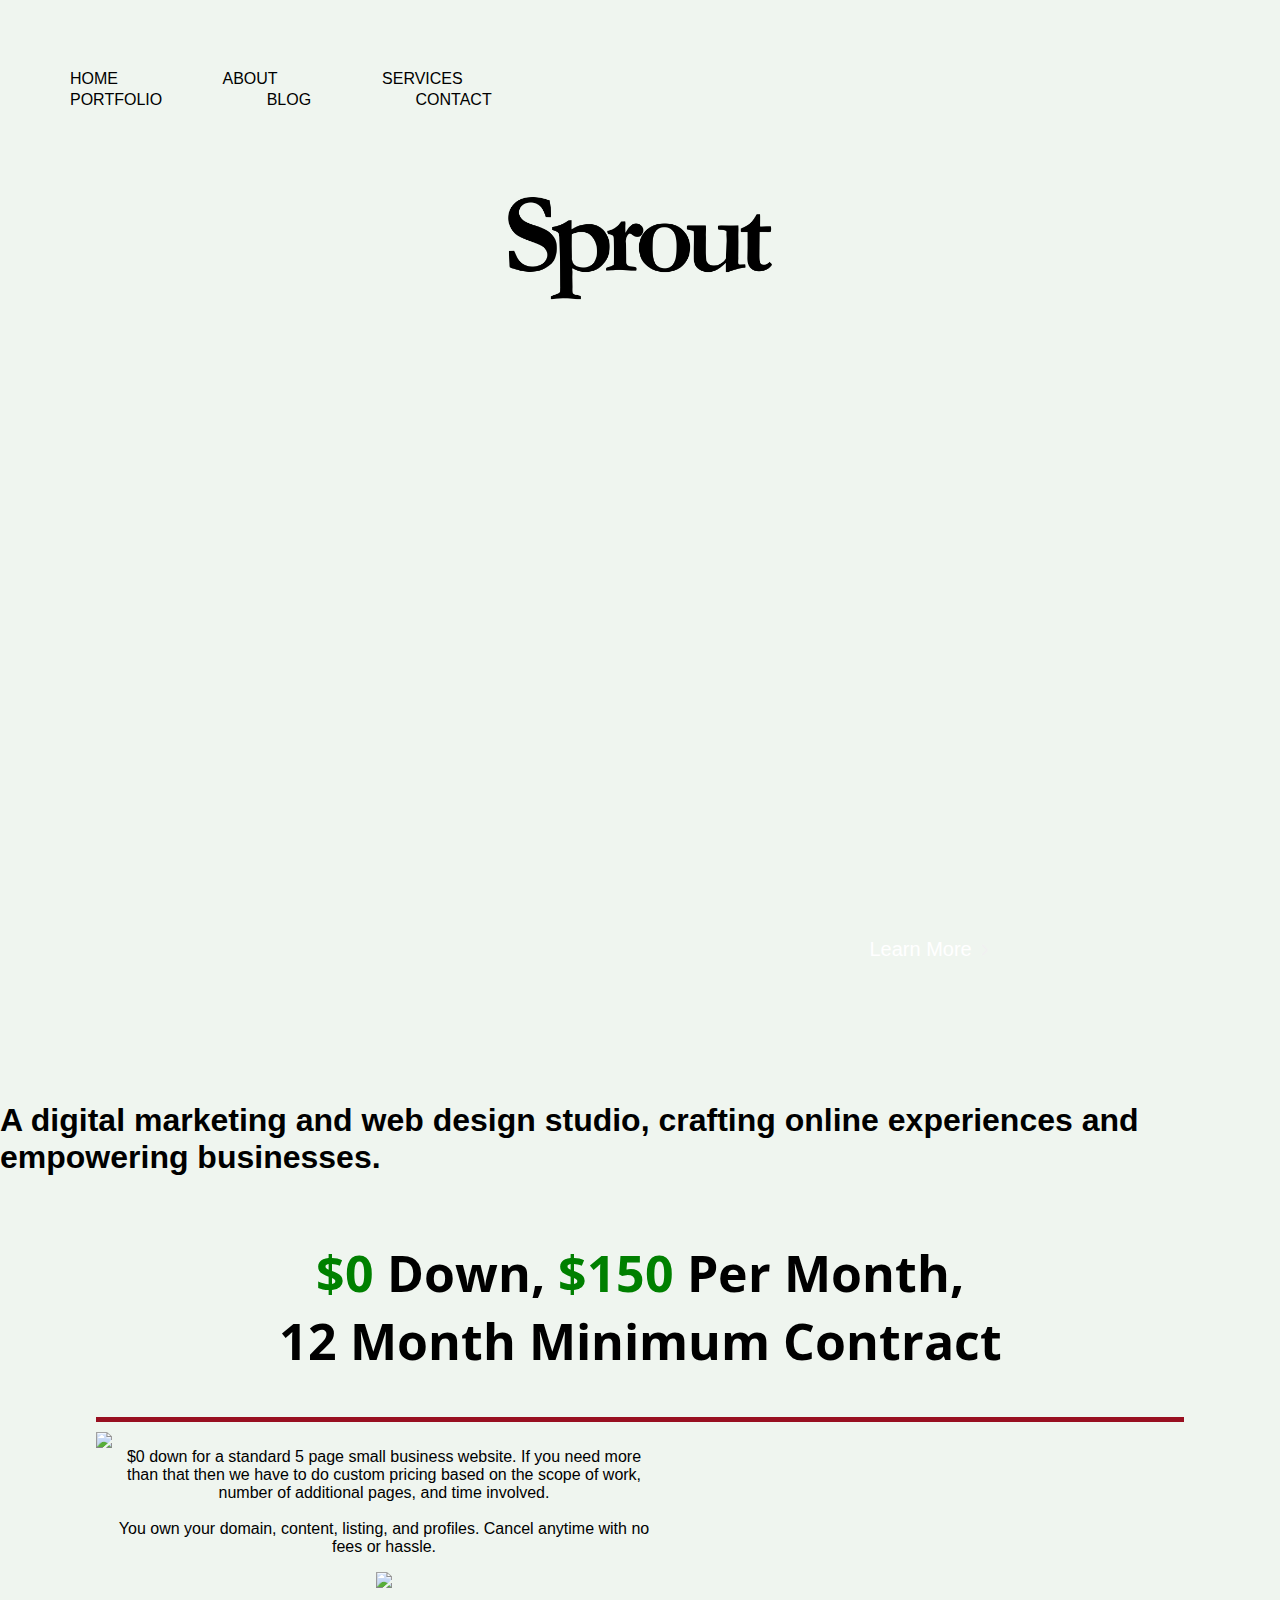
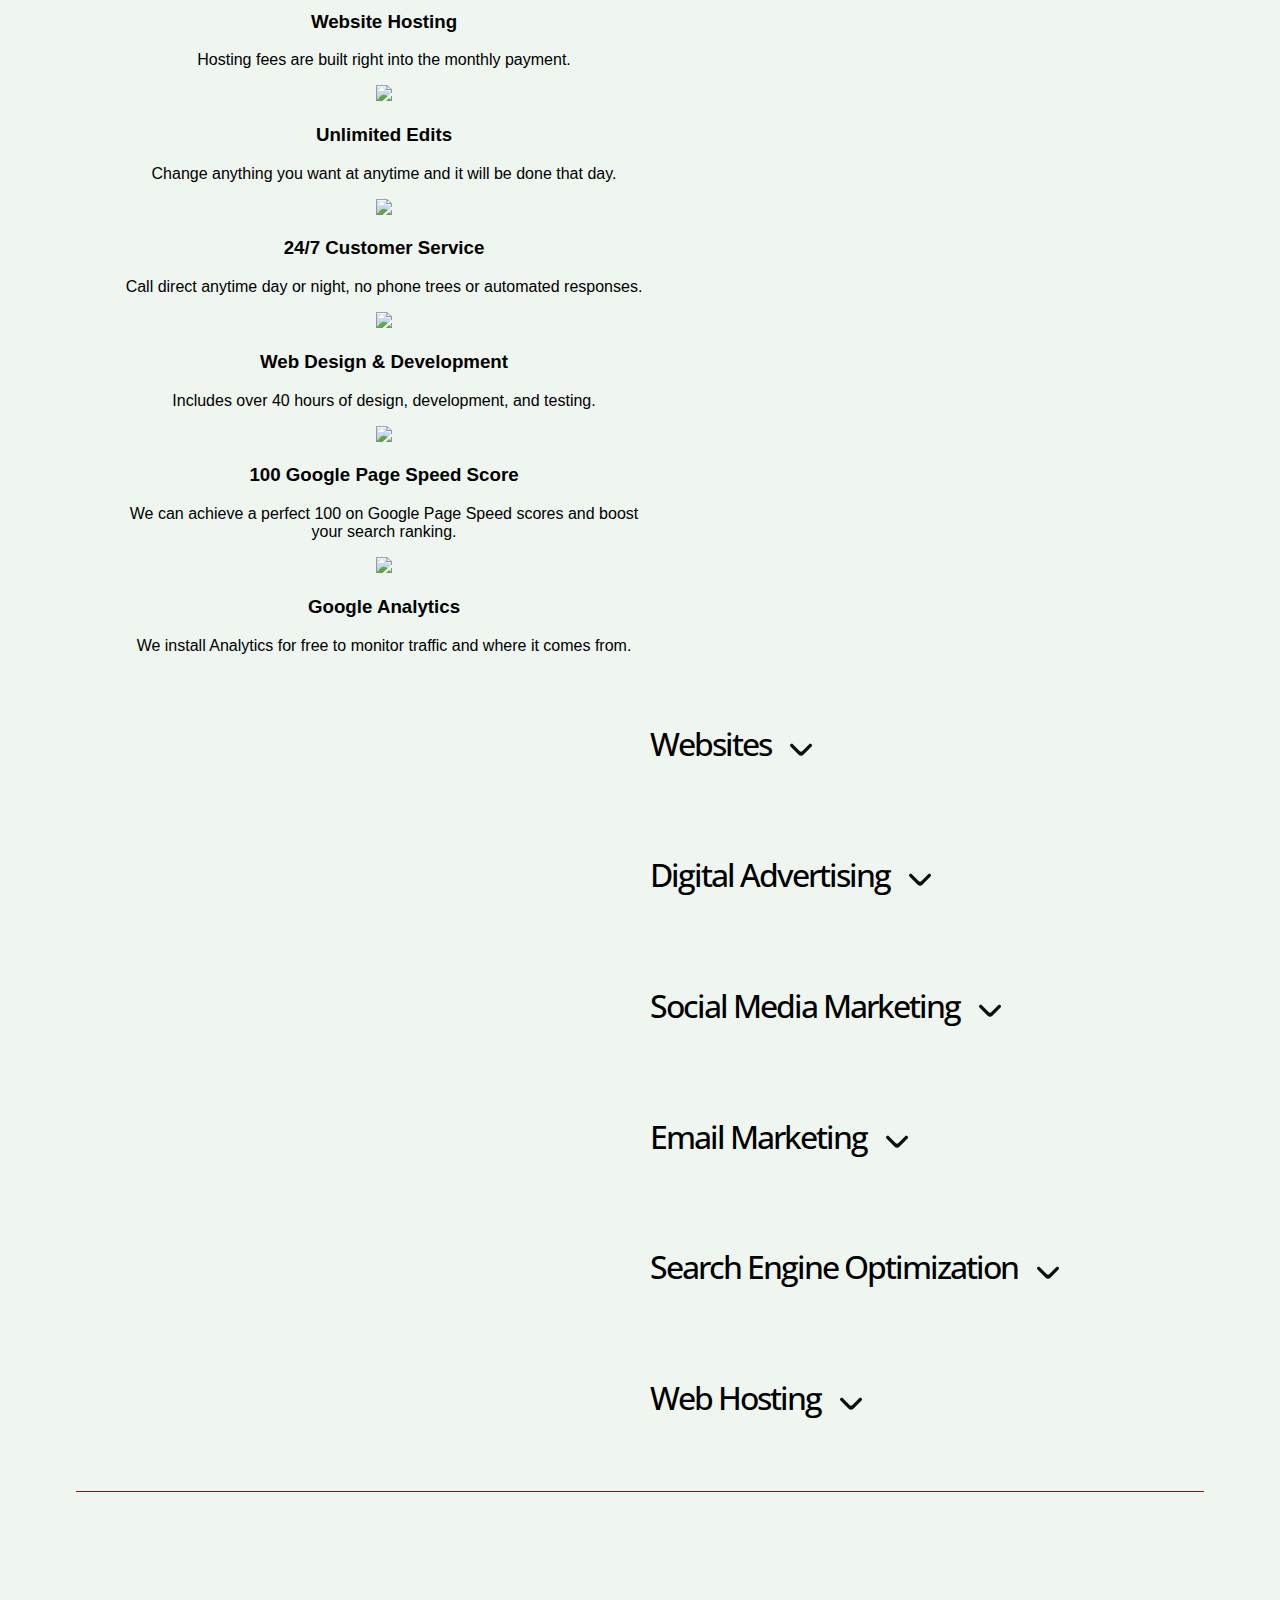
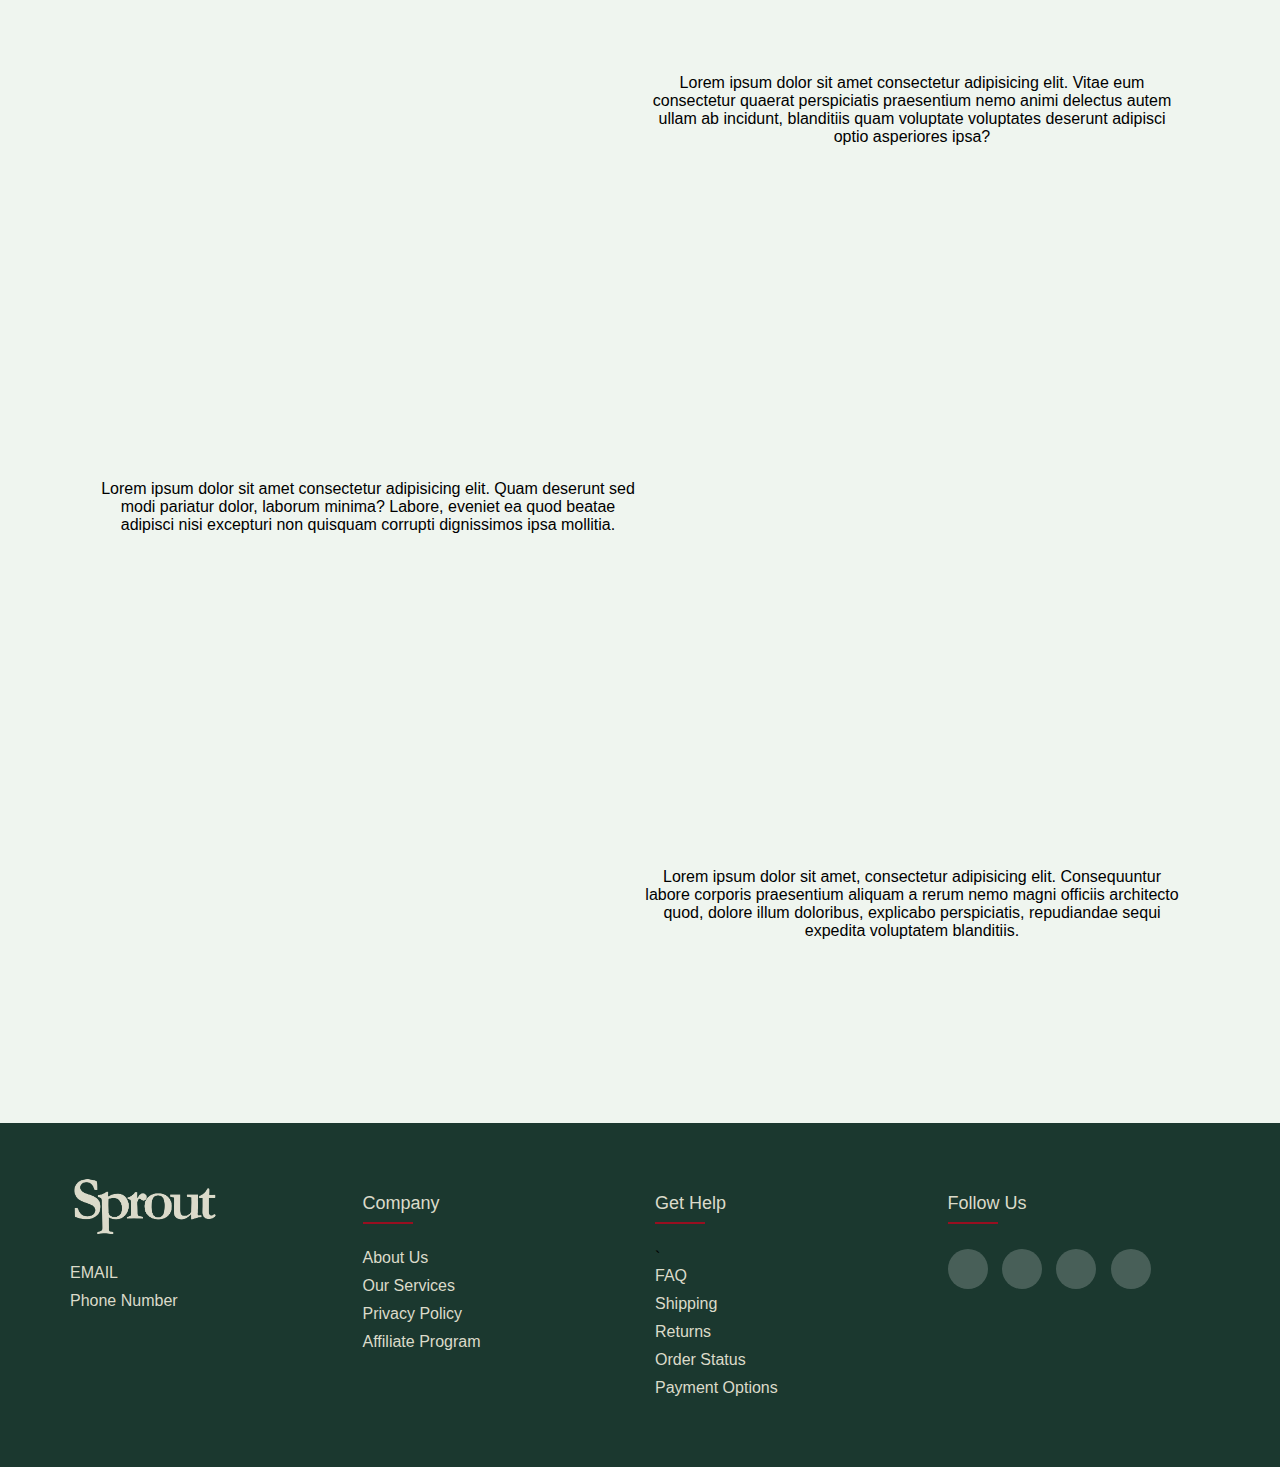
==== commit 9a380b48: "Update index.html" ====
--- a/index.html
+++ b/index.html
@@ -7,24 +7,24 @@
     <link rel="stylesheet" href="stylesheet.css">
     <link rel="icon" href="img/Sprout Logo transparent.png">
 
-    <script src="locomotive-scroll.min.js"></script>
 
 </head>
 <body>
-
 
     <!-- HEADER -->
     <header class="content">
         <div class="navBar">
-            <ul class="navLeft nav">
-                <li class="navLink"><a class="btn btn-shadow-drop btn-shadow-drop--black">Home</a></li>
-                <li class="navLink"><a class="btn btn-shadow-drop btn-shadow-drop--black" href="#">About</a></li>
-                <li class="navLink"><a class="btn btn-shadow-drop btn-shadow-drop--black" href="#">Services</a></li>
-            </ul>
-            <ul class="navRight nav">
-                <li class="navLink"><a class="btn btn-shadow-drop btn-shadow-drop--black" href="#">Portfolio</a></li>
-                <li class="navLink"><a class="btn btn-shadow-drop btn-shadow-drop--black" href="#">Blog</a></li>
-                <li class="navLink"><a class="btn btn-shadow-drop btn-shadow-drop--black" href="#">Contact</a></li>
+            <ul class="nav">
+                <div class="navRight">
+                    <li class="navLink"><a class="btn btn-shadow-drop btn-shadow-drop--black">Home</a></li>
+                    <li class="navLink"><a class="btn btn-shadow-drop btn-shadow-drop--black" href="#">About</a></li>
+                    <li class="navLink"><a class="btn btn-shadow-drop btn-shadow-drop--black" href="#">Services</a></li>
+                </div>
+                <div class="navLeft">
+                    <li class="navLink"><a class="btn btn-shadow-drop btn-shadow-drop--black" href="#">Portfolio</a></li>
+                    <li class="navLink"><a class="btn btn-shadow-drop btn-shadow-drop--black" href="#">Blog</a></li>
+                    <li class="navLink"><a class="btn btn-shadow-drop btn-shadow-drop--black" href="#">Contact</a></li>
+                </div>
             </ul>
         </div>
         <div class="logoDiv">
@@ -33,6 +33,8 @@
     </header>
 
 
+
+    
 
     <!--VIDEO BACKGROUND-->
     <div class="videoClass">
@@ -56,80 +58,118 @@
         </div>
     </div>
     
+    <div class="centerDiv">
+        <h1 class="missionStatement">A digital marketing and web design studio, crafting online experiences and empowering businesses.</h1>
+    </div>
+
+
+    <!--PRICING AND INFORMATION-->
+
+    <!--PRICING-->
+    <div class="pricingInfo">
+        <div class="centerDiv">
+            <h2 class="priceHeader">
+                <span class="green">$0</span> Down, <span class="green">$150</span> Per Month, <br>
+                12 Month Minimum Contract
+            </h2>
+        </div>
+
+
+
+        <!--INFORMATION-->
+        <div class="leftRight">
+            <!--IMAGE ON RIGHT-->
+            <div class="left">
+                <img class="coder" src="img/undraw_programming_re_kg9v.png">
+
+            </div>
+
+
+            <!--INFO ON LEFT-->
+            <div class="right">
+                <div class="left-text-group">
+                    <p>$0 down for a standard 5 page small business website. If you need more than that then we have to do custom pricing based on the scope of work, number of additional pages, and time involved. <br><br>  
+                        You own your domain, content, listing, and profiles.  Cancel anytime with no fees or hassle.  
+                    </p>
+                </div>
+
+                <div class="list-group">
+                    <div class="list-item">
+                        <div class="list-item-content">
+                            <div class="svgContainer">
+                                <img class="leafImg"src="img/leaf-outline.svg">
+                            </div>
+                            <div class="item-content">
+                                <h3 class="list-header"> Website Hosting</h3>
+                                <p>Hosting fees are built right into the monthly payment.</p>
+                            </div>
+                        </div>
+                    </div>
+
+
+                        <div class="list-item">
+                            <div class="list-item-content">
+                                <div class="svgContainer">
+                                    <img class="leafImg"src="img/leaf-outline.svg">
+                                </div>
+                                <div class="item-content">
+                                    <h3 class="list-header">Unlimited Edits</h3>
+                                    <p>Change anything you want at anytime and it will be done that day.</p>
+                                </div>
+                            </div>
+                        </div>
     
 
 
-    <!--PRICING AND INFORMATION-->
-
-    <!--PRICING-->
-    <div class="centerDiv">
-        <h2 class="priceHeader">
-            <span class="green">$0</span> Down, <span class="green">$150</span> Per Month, <br>
-            12 Month Minimum Contract
-        </h2>
-    </div>
-
-
-
-    <!--INFORMATION-->
-    <div class="leftRight">
-        <!--IMAGE ON RIGHT-->
-        <img src="img/linh-le-Ebwp2-6BG8E-unsplash.jpg" class="right">
-        
-        <!--INFO ON LEFT-->
-        <div class="left">
-            <div class="left-text-group">
-
-                <p>$0 down for a standard 5 page small business website. If you need more than that then we have to do custom pricing based on the scope of work, number of additional pages, and time involved. <br><br>  
-                    You own your domain, content, listing, and profiles.  Cancel anytime with no fees or hassle.  
-                </p>
-            </div>
-
-            <div class="list-group">
-                <div class="list-item">
-                    <div class="list-item-content">
-                        <h3>Hosting Fees Included</h3>
-                        <p>Hosting fees are built right into the monthly payment.</p>
-                    </div>
-                </div>
-
-
-                <div class="list-item">
-                    <div class="list-item-content">
-                        <h3>Unlimited Edits</h3>
-                        <p>Change anything you want at anytime and it will be done that day.</p>
-                    </div>
-                </div>
-
-
-                <div class="list-item">
-                    <div class="list-item-content">
-                        <h3>24/7 Customer Service</h3>
-                        <p>Call direct anytime day or night, no phone trees or automated responses.</p>
-                    </div>
-                </div>
-
-
-                <div class="list-item">
-                    <div class="list-item-content">
-                        <h3>Web Design &amp; Development</h3>
-                        <p>Includes over 40 hours of design, development, and testing.</p>
-                    </div>
-                </div>
-
-
-                <div class="list-item">
-                    <div class="list-item-content">
-                        <h3>100 Google Page Speed Score</h3>
-                        <p>We can achieve a perfect 100 on Google Page Speed scores and boost your search ranking.</p>
-                    </div>
-                </div>
-
-
-                <div class="list-item">
-                    <div class="list-item-content">
-                        <h3>Google Analytics</h3>
-                        <p>We install Analytics for free to monitor traffic and where it comes from.</p>
+                    <div class="list-item">
+                        <div class="list-item-content">
+                            <div class="svgContainer">
+                                <img class="leafImg"src="img/leaf-outline.svg">
+                            </div>
+                            <div class="item-content">
+                                <h3 class="list-header">  24/7 Customer Service</h3>
+                                <p>Call direct anytime day or night, no phone trees or automated responses.</p>
+                            </div>
+                        </div>
+                    </div>
+
+
+                    <div class="list-item">
+                        <div class="list-item-content">
+                            <div class="svgContainer">
+                                <img class="leafImg"src="img/leaf-outline.svg">
+                            </div>
+                            <div class="item-content">
+                                <h3 class="list-header">Web Design &amp; Development</h3>
+                                <p>Includes over 40 hours of design, development, and testing.</p>
+                            </div>
+                        </div>
+                    </div>
+
+
+                    <div class="list-item">
+                        <div class="list-item-content">
+                            <div class="svgContainer">
+                                <img class="leafImg"src="img/leaf-outline.svg"> 
+                            </div>
+                            <div class="item-content">
+                                <h3 class="list-header">100 Google Page Speed Score</h3>
+                                <p>We can achieve a perfect 100 on Google Page Speed scores and boost your search ranking.</p>
+                            </div>
+                        </div>
+                    </div>
+
+
+                    <div class="list-item">
+                        <div class="list-item-content">
+                            <div class="svgContainer">
+                                <img class="leafImg"src="img/leaf-outline.svg"> 
+                            </div>
+                            <div class="item-content">
+                                <h3 class="list-header">Google Analytics</h3>
+                                <p>We install Analytics for free to monitor traffic and where it comes from.</p>
+                            </div>
+                        </div>
                     </div>
                 </div>
             </div>
@@ -241,16 +281,16 @@
 
     <div class="statementSection">
         <div class="pair pairRight" id="pairOne">
-            <h1 class="wordRight fancy">Word One</h1>
+            <h1 class="wordRight fancy">Modern</h1>
             <p class="textLeft">Lorem ipsum dolor sit amet consectetur adipisicing elit. Vitae eum consectetur quaerat perspiciatis praesentium nemo animi delectus autem ullam ab incidunt, blanditiis quam voluptate voluptates deserunt adipisci optio asperiores ipsa?</p>
         </div>
         <div class="pair" id="pairTwo">
             <p class="textLeft">Lorem ipsum dolor sit amet consectetur adipisicing elit. Quam deserunt sed modi pariatur dolor, laborum minima? Labore, eveniet ea quod beatae adipisci nisi excepturi non quisquam corrupti dignissimos ipsa mollitia.</p>
-            <h1 class="wordRight fancy">Word Two</h1>
+            <h1 class="wordRight fancy">Accessible</h1>
         </div>
         <div class="pair pairRight" id="pairThree">
            
-                  <h1 class="wordRight fancy">Word Three</h1>
+                  <h1 class="wordRight fancy">Efficient</h1>
             <p class="textLeft">Lorem ipsum dolor sit amet, consectetur adipisicing elit. Consequuntur labore corporis praesentium aliquam a rerum nemo magni officiis architecto quod, dolore illum doloribus, explicabo perspiciatis, repudiandae sequi expedita voluptatem blanditiis.</p>
    
         </div>
--- a/stylesheet.css
+++ b/stylesheet.css
@@ -14,445 +14,441 @@
 }
 
 
-
-
-
-
-
-
-
-
-
-html.has-scroll-smooth {
-  overflow: hidden; }
-
-html.has-scroll-dragging {
-  -webkit-user-select: none;
-  -moz-user-select: none;
-  -ms-user-select: none;
-  user-select: none; }
-
-.has-scroll-smooth body {
-  overflow: hidden; }
-
-.has-scroll-smooth [data-scroll-container] {
-  min-height: 100vh; }
-
-[data-scroll-direction="horizontal"] [data-scroll-container] {
-  height: 100vh;
+/* General Styles */
+html {
+  font-family: 'Open Sans', sans-serif;
+}
+
+body {
+  margin: 0;
+  padding: 0;
+  background-color: #eff5ef;
+}
+
+/* Header Styles */
+header {
+  width: 100%;
+  display: flex;
+  flex-direction: column;
+  align-items: center;
+}
+
+#logoDiv {
+  padding: 0;
+  margin-top: -40px;
+  align-items: center;
+}
+
+#logo {
+  height: 200px;
+}
+
+/* Navigation Styles */
+.navBar {
+  display: flex;
+  justify-content: space-between;
+  align-items: center;
+  width: 100%;
+}
+
+.nav {
+  list-style-type: none;
+  margin-top: 50px;
+  padding: 20px;
+}
+
+.navLink {
   display: inline-block;
-  white-space: nowrap; }
-
-[data-scroll-direction="horizontal"] [data-scroll-section] {
+  color: #3D9776;
+  margin-left: 50px;
+  margin-right: 50px;
+}
+
+#navLeft {
+  text-align: left;
+}
+
+.btn {
+  color: black;
   display: inline-block;
-  vertical-align: top;
-  white-space: nowrap;
-  height: 100%; }
-
-.c-scrollbar {
-  position: absolute;
+  margin: 0;
+  text-transform: uppercase;
+  text-decoration: none;
+}
+
+.btn:after {
+  display: block;
+  content: '';
+  border-bottom: solid 3px #980F20;
+  transform: scaleX(0);
+  transition: transform 200ms ease-in-out;
+  transform-origin: 0% 50%;
+}
+
+.btn:hover:after {
+  transform: scaleX(1);
+}
+
+
+.centralButton {
+  font-size: 30px;
+}
+
+/* Video Styles */
+.videoClass {}
+
+#myVideo {
+  border-radius: 50px;
+  width: 100%;
+  max-height: 80%;
+  height: 75vh;
+  object-fit: cover;
+  left: 0;
   right: 0;
   top: 0;
-  width: 11px;
-  height: 100%;
-  transform-origin: center right;
-  transition: transform 0.3s, opacity 0.3s;
-  opacity: 0; }
-  .c-scrollbar:hover {
-    transform: scaleX(1.45); }
-  .c-scrollbar:hover, .has-scroll-scrolling .c-scrollbar, .has-scroll-dragging .c-scrollbar {
-    opacity: 1; }
-  [data-scroll-direction="horizontal"] .c-scrollbar {
-    width: 100%;
-    height: 10px;
-    top: auto;
-    bottom: 0;
-    transform: scaleY(1); }
-    [data-scroll-direction="horizontal"] .c-scrollbar:hover {
-      transform: scaleY(1.3); }
-
-.c-scrollbar_thumb {
+  bottom: 0;
+  z-index: -1;
+}
+
+/* Info Section Styles */
+.infoDiv {
+  font-weight: 500;
+  font-size: 20px;
   position: absolute;
-  top: 0;
-  right: 0;
-  background-color: black;
-  opacity: 0.5;
-  width: 7px;
+  right: 10px;
+  bottom: 100px;
+  display: flex;
+  flex-direction: column;
+  align-items: center;
+  text-align: center;
+}
+
+.statement {
+  color: white;
+  font-size: 60px;
+  margin-bottom: 10px; /* Add margin bottom to create space */
+}
+
+.centralInfo {
+  position: relative;
+  bottom: 10px;
+  right: 40px;
+  padding: 50px;
+  padding-bottom: 0px;
+}
+
+.learnMore {
+  display: flex;
+  align-items: center; /* Update to align items horizontally */
+}
+
+.learnMoreLink {
   border-radius: 10px;
-  margin: 2px;
-  cursor: -webkit-grab;
-  cursor: grab; }
-  .has-scroll-dragging .c-scrollbar_thumb {
-    cursor: -webkit-grabbing;
-    cursor: grabbing; }
-  [data-scroll-direction="horizontal"] .c-scrollbar_thumb {
-    right: auto;
-    bottom: 0; }
-
-
-
-
-
-
-
-
-
-
-
-
-
-
-
-
-
-
-html{
-    font-family: 'Open Sans', sans-serif;
-}
-body{
-    margin:0;
-    padding:0;
-    background-color:#DBDBCA;
-}
-.videoClass{
-}
-
-#myVideo {
-    border-radius: 50px;
-    width: 100%;
-    max-height:80%;
-    height: 75vh;
-    object-fit: cover;
-    left: 0;
-    right: 0;
-    top: 0;
-    bottom: 0;
-    z-index: -1;
-  }
-
-  header {
-    width: 100%;
-    display: flex;
-    flex-direction: column;
-    align-items: center;
-
-  }
-  #logoDiv {
-    padding:0px;
-    margin-top:-40px;
-    align-items: center;
-}
-
-#logo{
-    height: 200px;
-}
-
-.navBar {
-    display: flex;
-    justify-content: space-between;
-    align-items: center;
-    width: 100%;
-}
-
-ul {
-    list-style-type: none;
-    margin-top: 50px;
-    padding: 20px;
-}
-
-li {
-    display: inline-block;
-    color:#3D9776;
-    margin-left: 50px; /* Adjust margin as needed */
-    margin-right:50px;
-}
-
-#navLeft {
-    text-align: left;
-}
-
-a {
-    color: black;
-    display:inline-block;
-    margin:0;
-    text-transform:uppercase; 
-    text-decoration: none;
-
-}
-
-a:after {
-  display:block;
-  content: '';
-  border-bottom: solid 3px #980F20;  
-  transform: scaleX(0);  
-  transition: transform 200ms ease-in-out;
-  transform-origin:  0% 50%;
-}
-a:hover:after { transform: scaleX(1); }
-
-
-
-.infoDiv{
-    position: absolute;
-    right:10px;
-    bottom:100px;
-
-}
-.statement{
-    color: white;
-    font-size:60px;
-}
-.centralInfo{
-    position: relative;
-    bottom: 100px;
-    right: 0px;
-    padding: 50px; 
-    padding-bottom:0px;
-}
-
-.centralButton{
-    font-size:30px;
-}
-.learnMore{
-    padding:0px;
-    margin:0px;
-}
-
-
-.priceHeader{
-  font-family:'Open-Sans';
-  font-size:50px;
-  text-align: center;
-
-}
-
-.green{
-  color:green;
-}
-.pair{
-    display:flex;
-    align-items: center;
-    flex-basis: 0;
-    flex-grow:1;
-    flex-shrink:0;
-
-}
-.textLeft{
-    font-family:'Lucida Sans', 'Lucida Sans Regular', 'Lucida Grande', 'Lucida Sans Unicode', Geneva, Verdana, sans-serif;
-    width:50%;
-    text-align: center;
-}
-.wordRight{
-    font-family: 'Instrument-Serif';
-    width:50%;
-    color:#005A86;
-    text-align:center;
-    font-size:150px;
-    opacity: 80%;
-}
-
-.idk{
-    border-top:#980F20 1px solid;
-    padding:20px;
-    width:85%;
-    margin:auto
-}
-
-.right{
-    width:50%;
-    padding-right:50px;
-}
-
-.centerDiv{
-  display:flex;
+  color: white;
+  padding: 10px;
+  margin: 0px;
+  text-decoration: none;
+}
+
+.arrowLearn {
+  margin-left: -8px; /* Adjust the margin as needed to separate the arrow */
+}
+
+/* Add a style for the arrow image */
+.arrowLearn img {
+  width: 20px; /* Adjust the width as needed */
+  height: auto; /* Maintain aspect ratio */
+  transform: rotate(270deg); /* Rotate the arrow image 90 degrees */
+  margin-top:5px;
+  filter: invert(100%);
+}
+
+
+
+
+/* Price Section Styles */
+.priceHeader {
+  font-family: 'Open-Sans';
+  font-size: 50px;
+  text-align: center;
+}
+
+.green {
+  color: green;
+}
+
+/* Text Pair Styles */
+.pair {
+  display: flex;
+  align-items: center;
+  flex-basis: 0;
+  flex-grow: 1;
+  flex-shrink: 0;
+}
+
+.textLeft {
+  font-family: 'Lucida Sans', 'Lucida Sans Regular', 'Lucida Grande', 'Lucida Sans Unicode', Geneva, Verdana, sans-serif;
+  width: 50%;
+  text-align: center;
+}
+
+.wordRight {
+  font-family: 'Instrument-Serif';
+  width: 50%;
+  color: #005A86;
+  text-align: center;
+  font-size: 150px;
+  opacity: 80%;
+}
+
+/* Statement Section Styles */
+.statementSection {
+  border-top: #980F20 1px solid;
+  padding: 20px;
+  width: 85%;
+  margin: auto;
+}
+
+.right {
+  width: 50%;
+  padding-right: 50px;
+}
+
+.centerDiv {
+  display: flex;
   justify-content: center;
 }
 
-.leftRight{
-    border-top:#980F20 2px solid;
-    padding-top:10px;
-    width:85%;
-    text-align: center;
-    margin:auto;
-    display: flex;
-}
-
-
+/* Left Right Section Styles */
+.leftRight {
+  border-top: #980F20 5px solid;
+  padding-top: 10px;
+  width: 85%;
+  text-align: center;
+  margin: auto;
+  display: flex;
+}
+
+/* Animation Styles */
 .fancy {
-    opacity: 0;
-    visibility: hidden;
-    transition: opacity 0.5s ease, visibility 0.5s ease;
-  }
-  
-  .effect {
-    display: inline-block;
-    opacity: 0;
-    transform: translateY(20px);
-    transition: opacity 0.5s ease, transform 0.5s ease;
-  }
-  
-  .pull-up {
-    opacity: 1;
-    transform: translateY(0);
-    animation: pullUp 0.5s ease;
-  }
-  
-  @keyframes pullUp {
-    0% {
+  opacity: 0;
+  visibility: hidden;
+  transition: opacity 0.5s ease, visibility 0.5s ease;
+}
+
+.effect {
+  display: inline-block;
+  opacity: 0;
+  transform: translateY(20px);
+  transition: opacity 0.5s ease, transform 0.5s ease;
+}
+
+.pull-up {
+  opacity: 1;
+  transform: translateY(0);
+  animation: pullUp 0.5s ease;
+}
+
+@keyframes pullUp {
+  0% {
       transform: translateY(20%);
       opacity: 0;
-    }
-    100% {
+  }
+  100% {
       transform: translateY(0);
       opacity: 1;
-    }
   }
+}
+
+.visible {
+  opacity: 1;
+  visibility: visible;
+}
+
+
+/* Accordion Styles */
+.accordion {
+  max-width: 50%;
+  right: 0;
+  margin: 20px 0 20px auto;
+}
+
+.accordion-item {
+  margin-bottom: 5px;
+  overflow: hidden;
+  border: none;
+}
+
+.accordion-header {
+  letter-spacing: -2px;
+  padding: 10px;
+  cursor: pointer;
+  position: relative;
+  display: inline-block;
+  transition: color 0.3s ease-in-out; /* Added transition for color change */
+}
+
+.header-text {
+  font-family: 'Open-Sans';
+  font-weight: 500;
+}
+
+.accordion-content {
+  color: #2b2b28;
+  font-family: 'Open-Sans';
+  line-height: 200%;
+  font-size: large;
+  padding: 10px;
+  padding-right: 20%;
+  max-height: 0;
+  overflow: hidden;
+  transition: max-height 0.3s ease-in-out, visibility 0.3s ease-in-out;
+}
+
+.active .accordion-content {
+  max-height: 1000px;
+  visibility: visible;
+  transition: max-height 0.3s ease-in-out, visibility 0.3s ease-in-out;
+}
+
+/* Hover styles for accordion header and arrow */
+.accordion-header:hover,
+.accordion-header:hover .arrowLearn img:hover {
+  color: #888; /* Change to the desired grey color */
+}
+
+
+/* Arrow Styles */
+.arrow {
+  position: absolute;
+  top: 35%;
+  left: calc(100%);
+  transition: transform 0.3s ease;
+  transform: rotate(0deg);
+}
+
+.arrow img {
+  width: 40px;
+  height: 40px;
+  transition: transform 0.3s ease, filter 0.3s ease; /* Added filter transition */
+}
+
+.arrow.clicked {
+  transform: rotate(180deg);
+}
+
+.arrow:hover{
+  color:green;
+}
+
+.arrowImg:hover{
+  color:green;
+}
+
+
+/*Footer Styles*/
+
+
+.footer *{
+  margin:0;
+  padding:0;
+  box-sizing: border-box;
+
+}
+.container{
+  max-width: 1170px;
+  margin:auto;
   
-  .visible {
-    opacity: 1;
-    visibility: visible;
-  }
-  
-  
-  .accordion {
-    max-width: 50%;
-    right: 0;
-    margin: 20px 0 20px auto; /* Adjusted margin for right alignment */
-}
-
-/* Rest of your existing styles remain unchanged */
-
-  .accordion-item {
-    margin-bottom: 5px;
-    overflow: hidden;
-    border: none; /* Remove border */
-  }
-  
-  .accordion-header {
-    background-color: #DBDBCA;
-    letter-spacing: -2px;
-    padding: 10px; /* Adjusted padding for better spacing */
-    cursor: pointer;
-    position: relative;
-    display: inline-block; /* Ensure inline block display for dynamic width */
-}
-
-  .header-text{
-    font-family:'Open-Sans';
-    font-weight:500;
-  }
-  
-  .accordion-content {
-    color:#2b2b28;
-    font-family:'Open-Sans';
-    line-height: 200%;
-    font-size:large;
-    padding: 10px;
-    padding-right:20%;
-    max-height: 0;
-    overflow: hidden;
-    transition: max-height 0.3s ease-in-out, visibility 0.3s ease-in-out; /* Added visibility transition */
-  }
-  
-  .active .accordion-content {
-    max-height: 1000px; /* Adjust a reasonable max-height value */
-    visibility: visible; /* Ensure visibility when content is expanded */
-    transition: max-height 0.3s ease-in-out, visibility 0.3s ease-in-out; /* Added visibility transition */
-  }
-  
-
-  .arrow {
-    position: absolute;
-    top: 35%;
-    left: calc(100%);
-    transition: transform 0.3s ease; /* Added transition property for rotation */
-    transform: rotate(0deg);
-}
-
-.arrow img {
-    width: 40px; /* Set the width of the SVG */
-    height: 40px; /* Set the height of the SVG */
-    transition: transform 0.3s ease; /* Added transition property */
-}
-
-
-.arrow.clicked {
-    transform:  rotate(180deg);
-}
-
-.accordion-header:hover .arrow {
-    filter: brightness(80%); /* Darken on hover */
-}
-  
-
-
-
-
-footer {
-  background-color: #333;
-  color: #fff;
-  padding: 20px;
-  text-align: center;
-}
-
-.footer-container {
-  display: flex;
-  justify-content: space-between;
-  align-items: center;
+}
+.row{
+  display: flex;
   flex-wrap: wrap;
 }
-
-.logo {
-  flex: 1;
-  text-align: left;
-}
-
-.logo img {
-  max-width: 100%;
-  height: auto;
+ul{
+  list-style: none;
+}
+.footer{
+  background: #1B382F;
+    padding: 70px 0;
+}
+
+.footerLogo{
+  width:150px;
+  margin-top:-40px;
+  filter: invert(97%) sepia(6%) saturate(455%) hue-rotate(11deg) brightness(91%) contrast(90%);
+}
+.footer-col{
+   width: 25%;
+   padding: 0 15px;
+}
+.footer-col h4{
+  color:#DBDBCA;
+  font-size: 18px;
+  text-transform: capitalize;
+  margin-bottom: 35px;
+  font-weight: 500;
+  position: relative;
+}
+.footer-col h4::before{
+  content: '';
+  position: absolute;
+  left:0;
+  bottom: -10px;
+  background-color: #980F20;
+  height: 2px;
+  box-sizing: border-box;
+  width: 50px;
+}
+.footer-col ul li:not(:last-child){
   margin-bottom: 10px;
 }
-
-.logo p {
-  margin: 0;
-}
-
-.navigation {
-  flex: 1;
-  text-align: center;
-}
-
-.navigation h3 {
-  display: none; /* Hide the "Navigation" heading */
-}
-
-.navigation ul {
-  list-style: none;
-  padding: 0;
-  margin: 0;
-}
-
-.navigation li {
+.footer-col ul li a{
+  color:#DBDBCA;
+  font-size: 16px;
+  text-transform: capitalize;
+  text-decoration: none;
+  font-weight: 300;
+
   display: block;
-  margin-bottom: 10px;
-}
-
-.navigation a {
-  color: #fff;
-  text-decoration: none;
-}
-
-.social-media {
-  flex: 1;
-  text-align: right;
-}
-
-.social-media h3 {
-  display: none; /* Hide the "Follow Us" heading */
-}
-
-.social-media a {
-  color: #fff;
-  text-decoration: none;
-  margin: 0 10px;
-}+  transition: all 0.3s ease;
+}
+.footer-col ul li a:hover{
+  padding-left: 8px;
+}
+.footer-col .social-links a{
+  display: inline-block;
+  height: 40px;
+  width: 40px;
+  background-color: rgba(255,255,255,0.2);
+  margin:0 10px 10px 0;
+  text-align: center;
+  line-height: 40px;
+  border-radius: 50%;
+  color: #ffffff;
+  transition: all 0.5s ease;
+}
+.footer-col .social-links a:hover{
+  background-color: #ffffff;
+
+}
+
+
+a:visited{
+  color:black;
+}
+
+
+/*responsive*/
+@media(max-width: 767px){
+  .footer-col{
+    width: 50%;
+    margin-bottom: 30px;
+}
+}
+@media(max-width: 574px){
+  .footer-col{
+    width: 100%;
+}
+}
+
+
